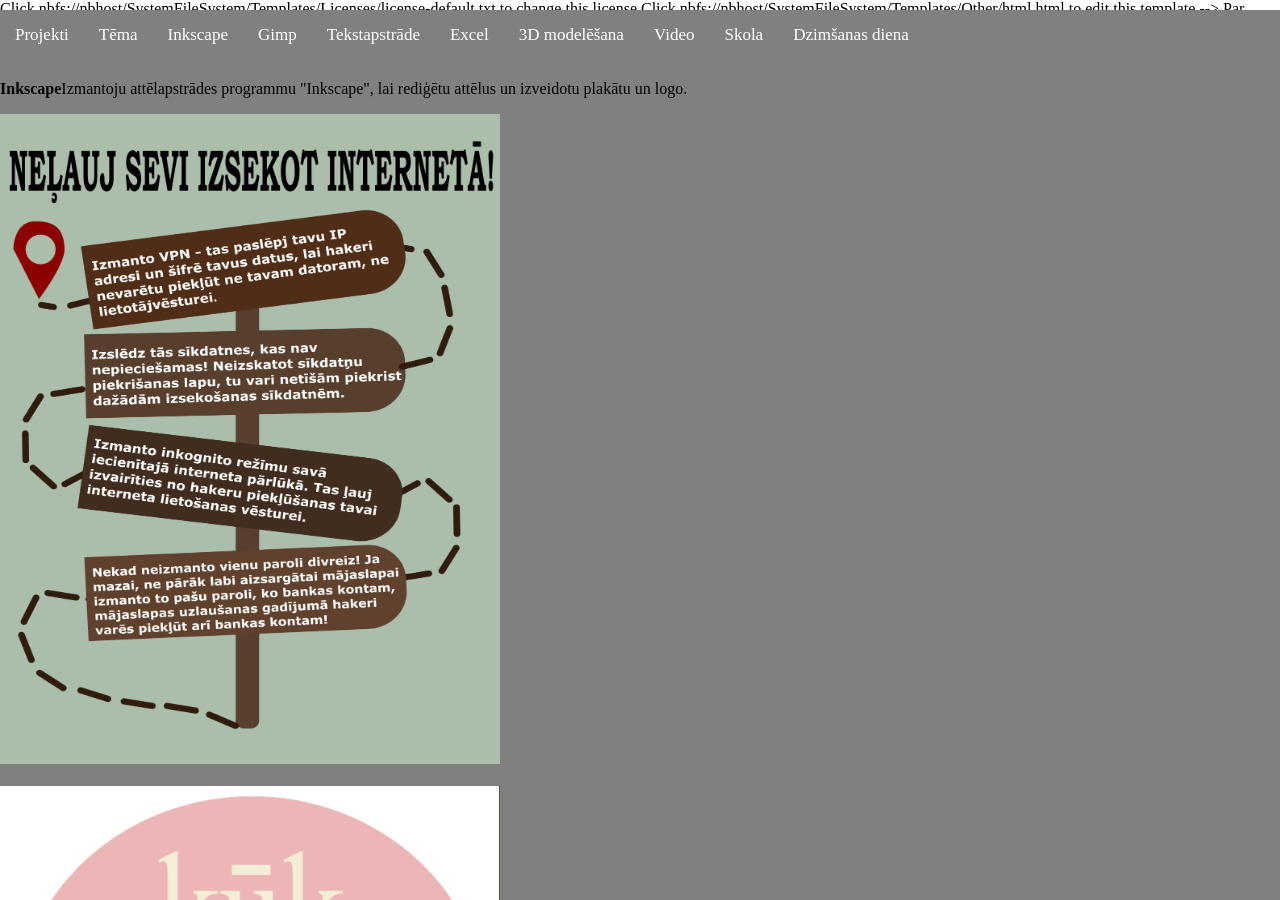
==== public_html/index.html @ 405cfe99 "Update index.html" ====
<!DOCTYPE html>
Click nbfs://nbhost/SystemFileSystem/Templates/Licenses/license-default.txt to change this license
Click nbfs://nbhost/SystemFileSystem/Templates/Other/html.html to edit this template
--><html>
        <head>
        <link rel="stylesheet" href="/css/mansstils.css">
         <meta charset="UTF-8">
         <style>
         body {background-image: url("back.png");}
         h1 {color:black}
         body {color:black}
body {margin: 0; background-image: url("back.png");}

#navbar {
  background-color:gray;
  position: fixed;
  top: 10px;
  width: 100%;
  display: block;
  transition: top 0.3s;
}

#navbar a {
  float: left;
  display: block;
  color:white;
  text-align: center;
  padding: 15px;
  text-decoration: none;
  font-size: 17px;
}

#navbar a:hover {
  background-color:gray;
  color:white;
}
</style>


<script>
// When the user scrolls down 20px from the top of the document, slide down the navbar
window.onscroll = function() {scrollFunction()};

function scrollFunction() {
  if (document.body.scrollTop > 20 || document.documentElement.scrollTop > 0) {
    document.getElementById("navbar").style.top = "0";
  } else {
    document.getElementById("navbar").style.top = "0";
  }
}
</script>

<div id="navbar">
  <a href="index.html">Projekti</a>
  <a href="otrais.html">Tēma</a>
  <a href="#inkscape">Inkscape</a>
  <a href="#gimp">Gimp</a>
  <a href="#text">Tekstapstrāde</a>
  <a href="#excel">Excel</a>
  <a href="#trisd">3D modelēšana</a>
  <a href="#video">Video</a>
  <a href="skola.html">Skola</a>
  <a href="dzd.html">Dzimšanas diena</a>

        <br>
<br>
<br>
       
   <title>   <h1><center>Mans datorikas portfolio</center></h1></title>  
    <body>
        <p id="inkscape"><div><b> Inkscape</b>Izmantoju attēlapstrādes programmu "Inkscape", lai rediģētu attēlus un izveidotu plakātu un logo.</p>
                 <img src="images/plakats.png" alt="" width="500" height="650"/></div><br>
          <img src="images/kūk.png" alt="" width="500" height="650"/><br>
           <p id="gimp"><b>Gimp:</b> Izmantoju attēlapstrādes programmu "Gimp", lai izveidotu GIF par savu <a href="otrais.html">tēmu</a></p>
            <img src="images/cookiegiffinal.gif" alt="" width="500" height="300"/><br>
            <p id="text"><b>Tekstapstrāde</b>Iemācījos dažādas tekstapstrādes programmas "Word" funkcijas.</p>
            <img src="images/1.png" alt="" width="500" height="650"/><br>
            <p id="excel"><b>Excel</b>Iemācījos izmantot sarežģītākas funkcijas "Excel" un apstrādāt datus lielos apjomos.</p>
            <a href="aprēķini.xlsx" download>Aprēķini</a><br>
            <p id="trisd"><b>3D modelēšana</b>Platformā "Tinkercad" izveidoju 3D kuba skaldnes modeli, kuru izprintēju ar 3D printeri.</p>
          <img src="images/2.png" alt="" width="800" height="500"/><br>
            <p id="video"><b>Video veidošana</b></div>Par darbu pie logo, plakāta un 3D suvenīra uztaisīju video platformā "Canva"</p>
            <img src="images/3.png" alt="" width="800" height="500"/><br>
            <a href="forma.html">Forma</a><br>
            <a href="dzerdaudz.html">Dzer daudz</a><br>
            <a href="dzer.html">Dzer</a><br>
            <p>Fona attēls ir MI veidots: <a href="https://gemini.google.com">Gemini AI</a></p>
    </body>
</html>
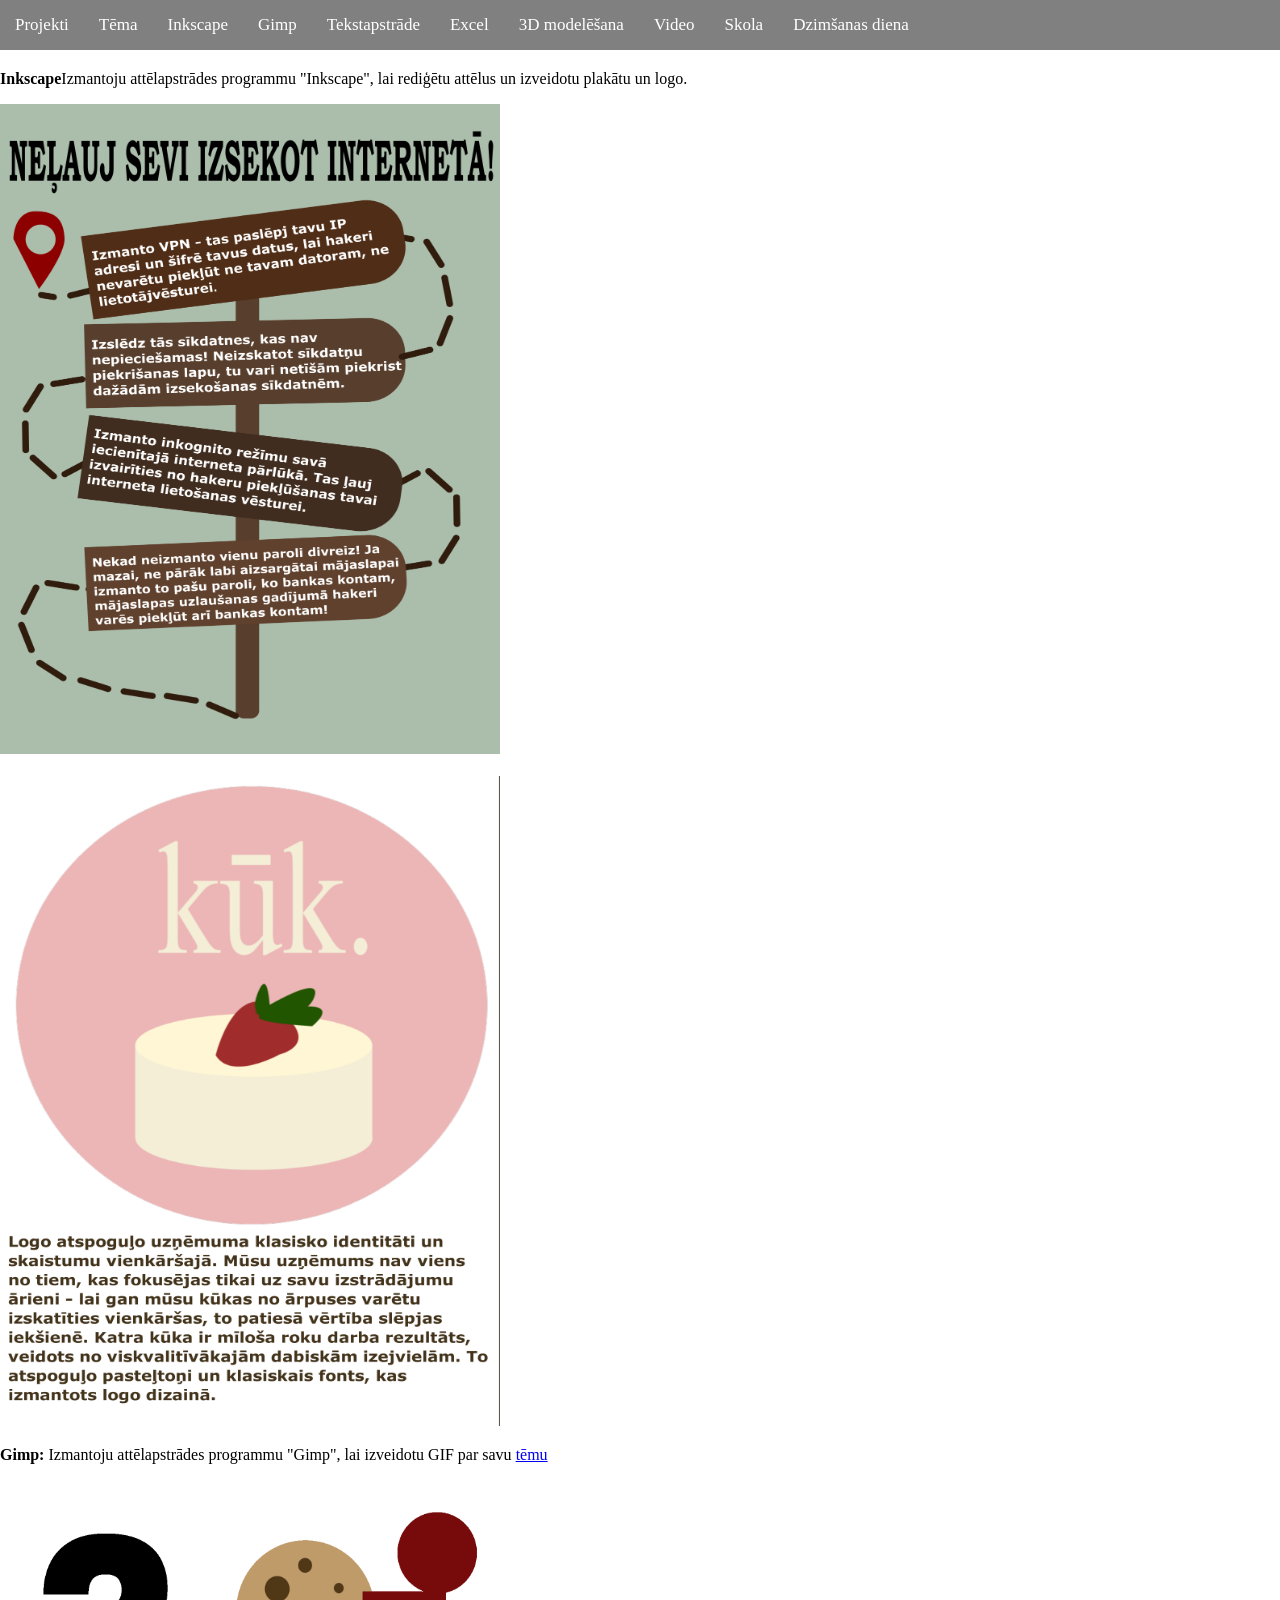
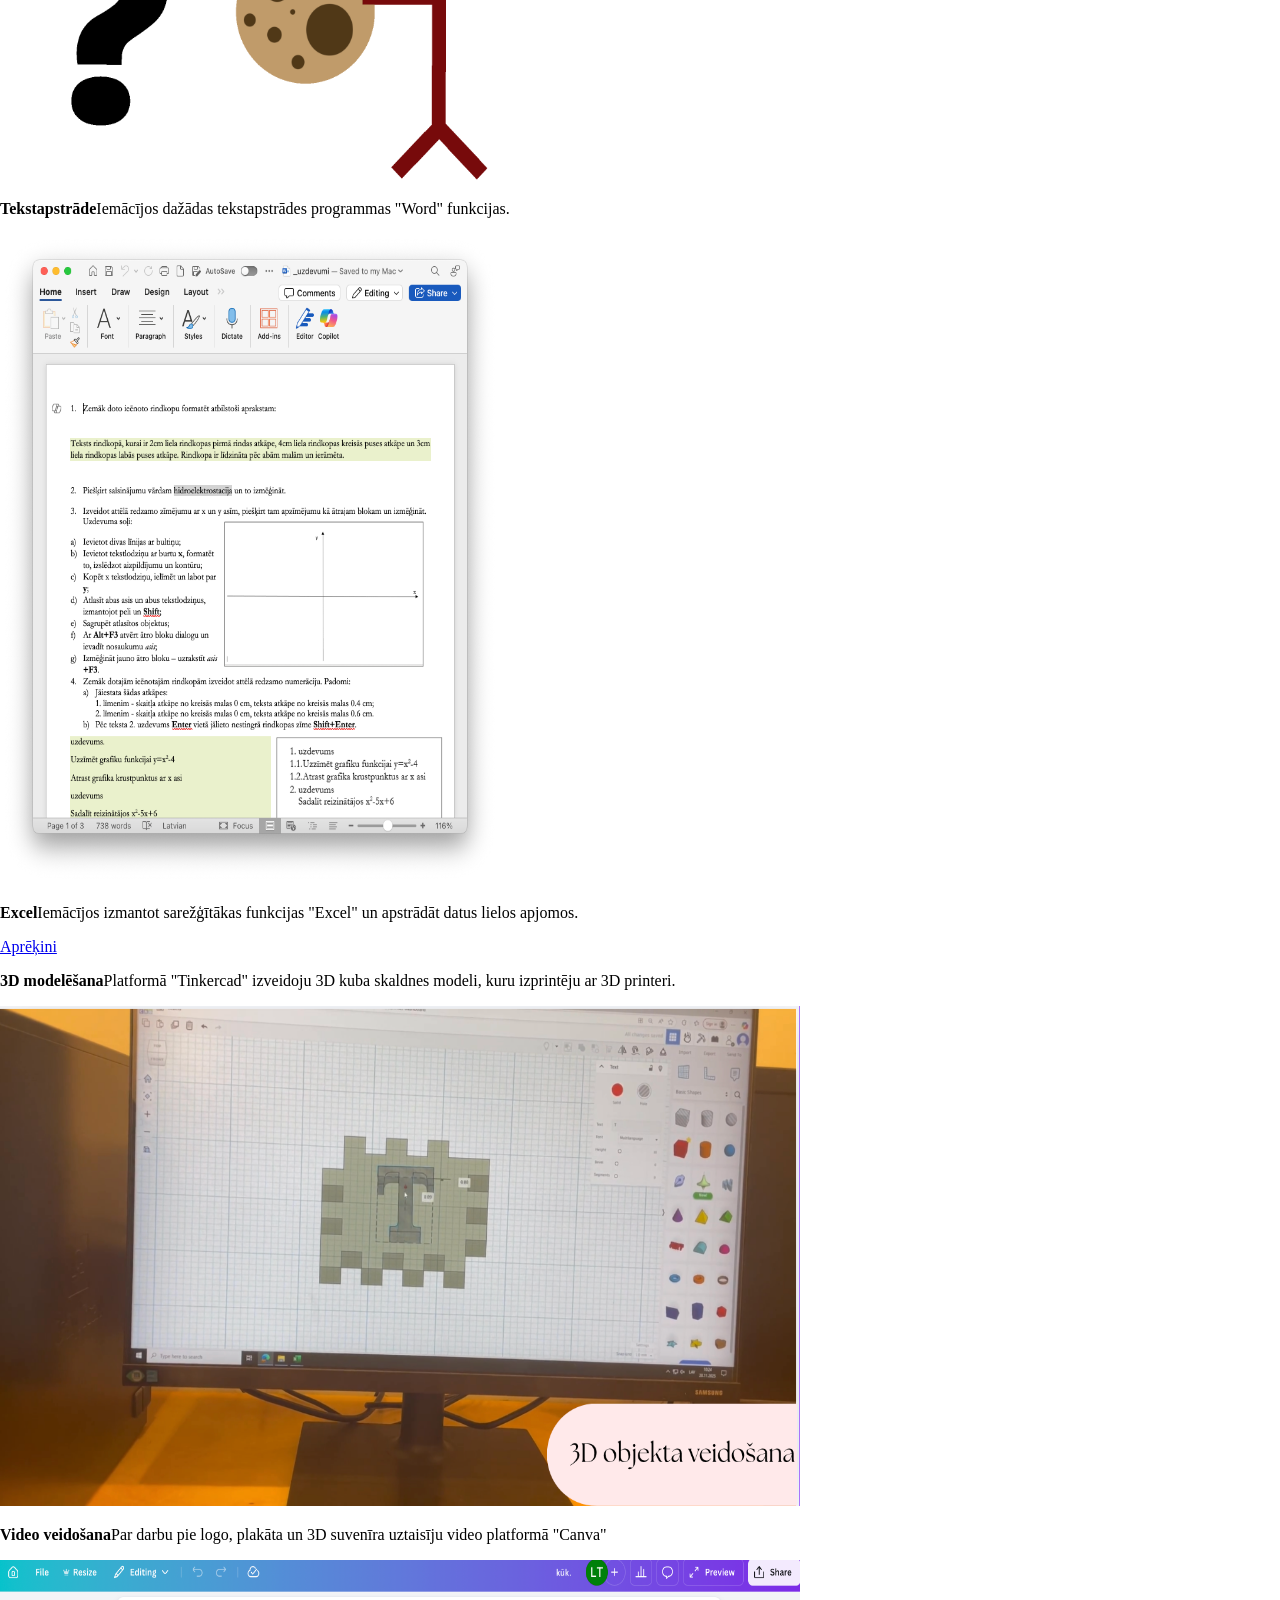
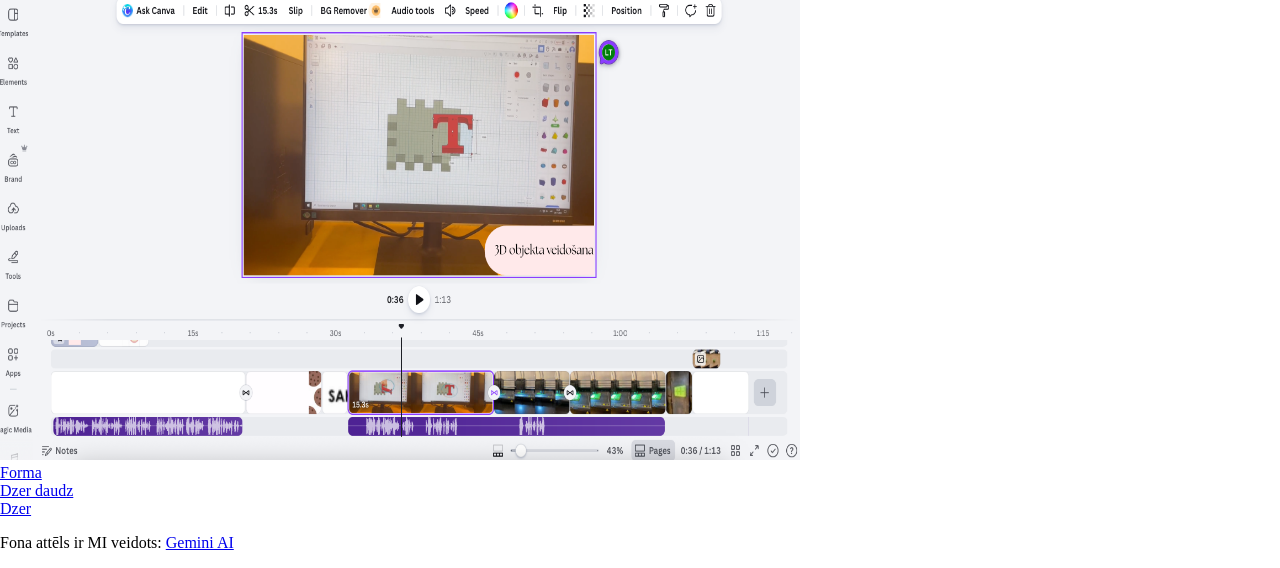
==== commit 702aa526: "Update index.html" ====
--- a/public_html/index.html
+++ b/public_html/index.html
@@ -1,7 +1,5 @@
 <!DOCTYPE html>
-Click nbfs://nbhost/SystemFileSystem/Templates/Licenses/license-default.txt to change this license
-Click nbfs://nbhost/SystemFileSystem/Templates/Other/html.html to edit this template
---><html>
+<html>
         <head>
         <link rel="stylesheet" href="/css/mansstils.css">
          <meta charset="UTF-8">
@@ -61,7 +59,7 @@
   <a href="#video">Video</a>
   <a href="skola.html">Skola</a>
   <a href="dzd.html">Dzimšanas diena</a>
-
+</div>
         <br>
 <br>
 <br>
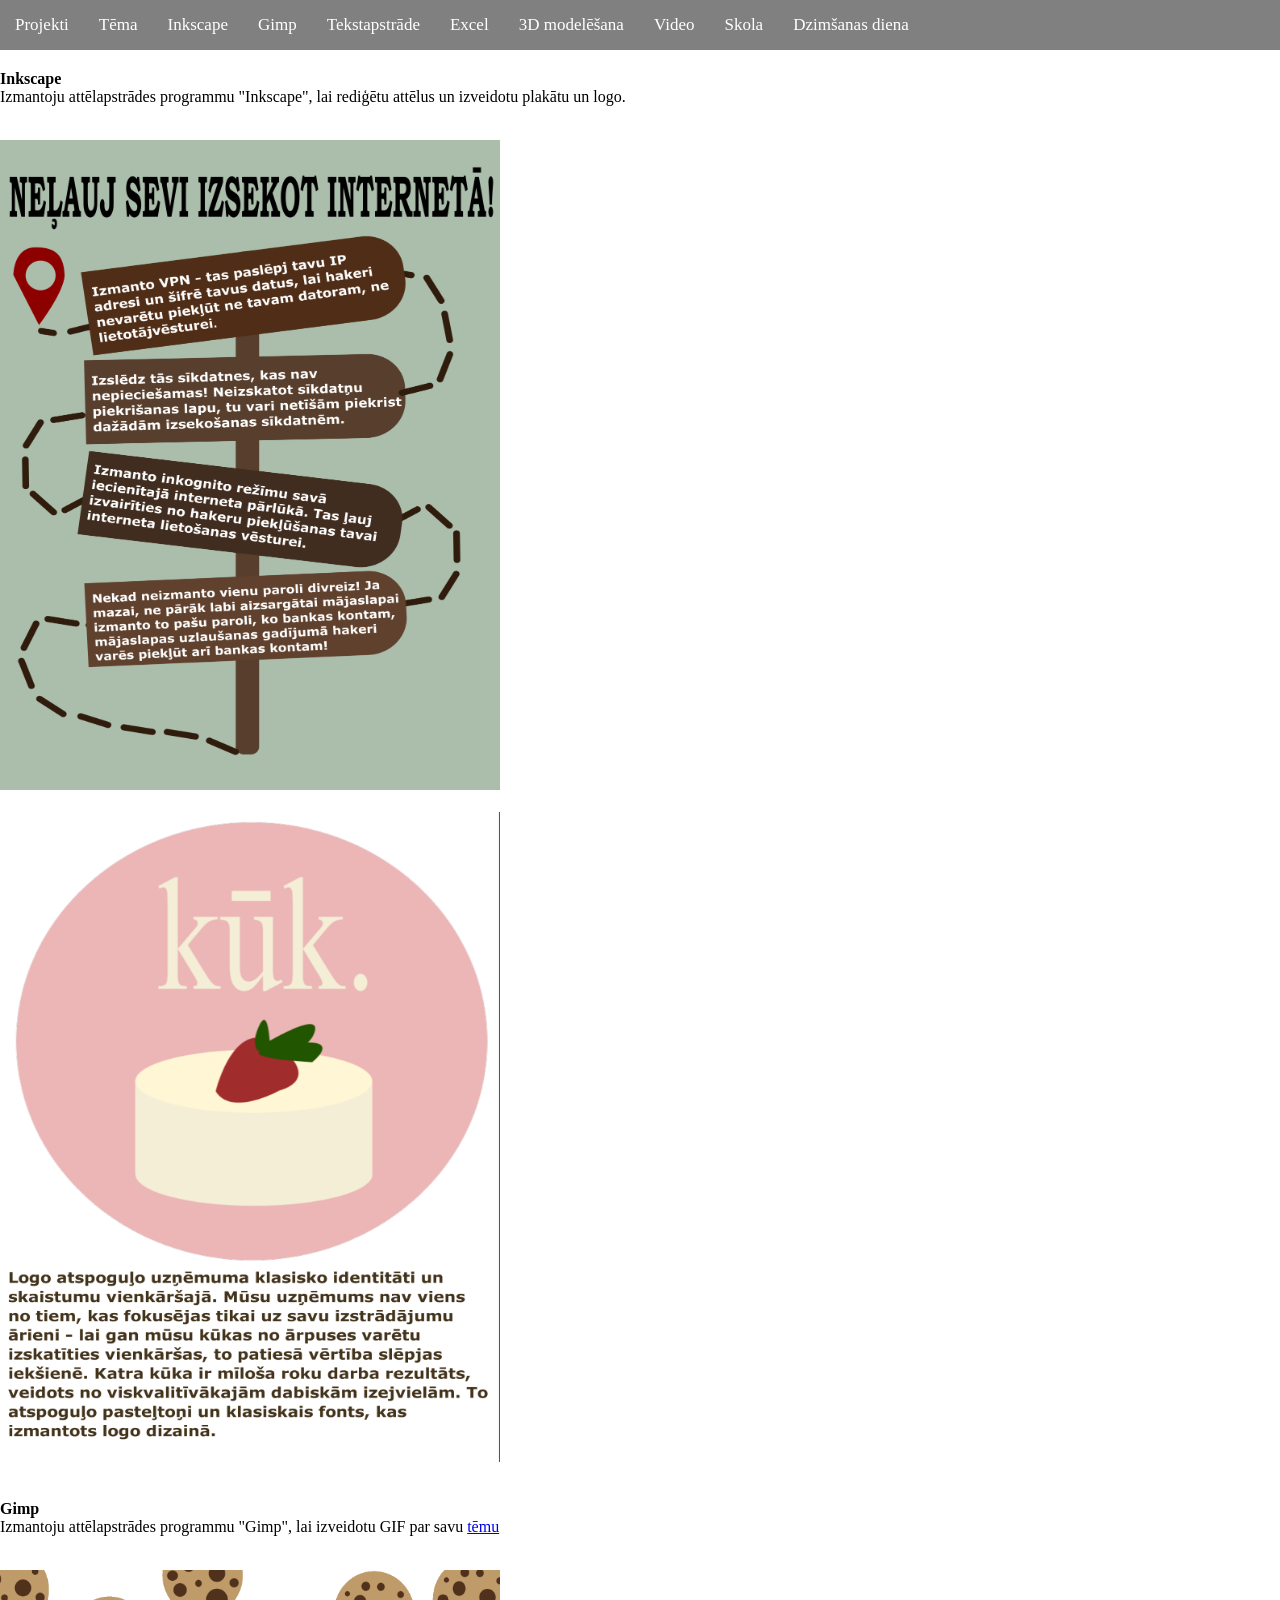
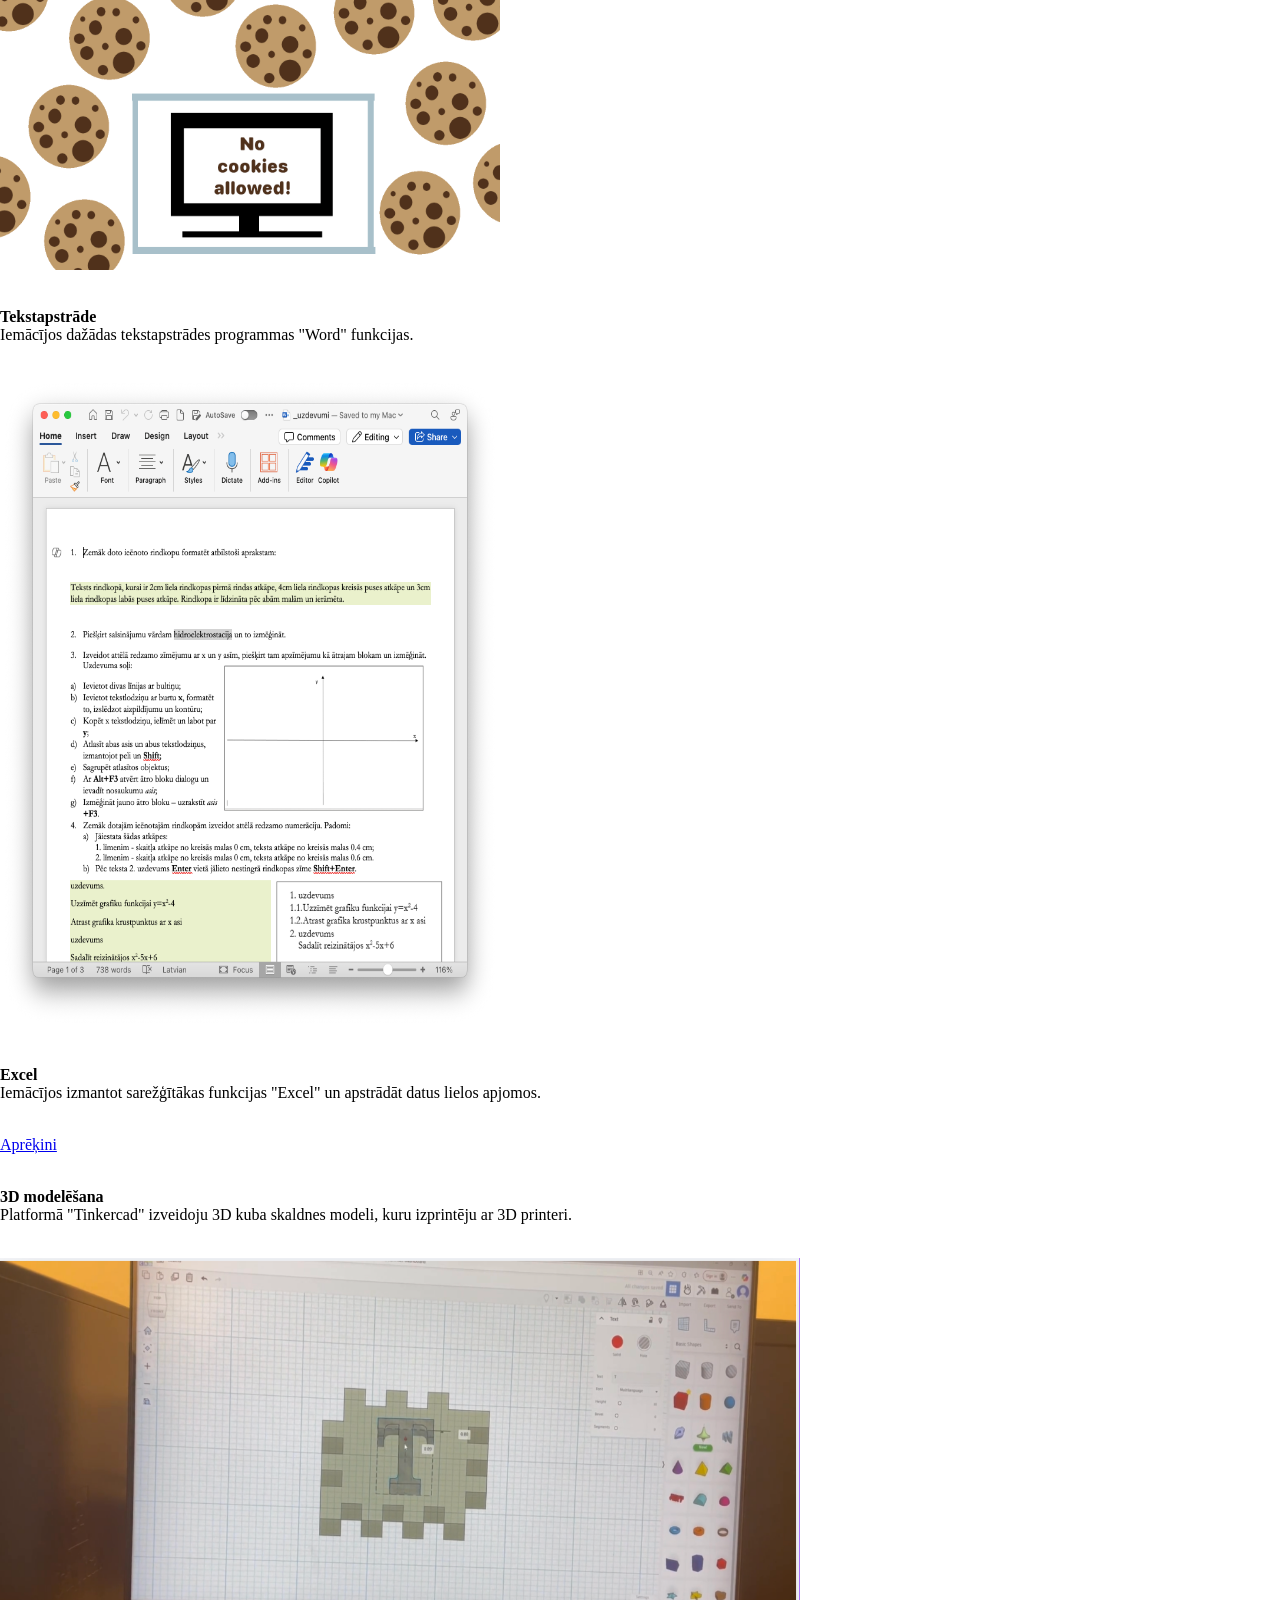
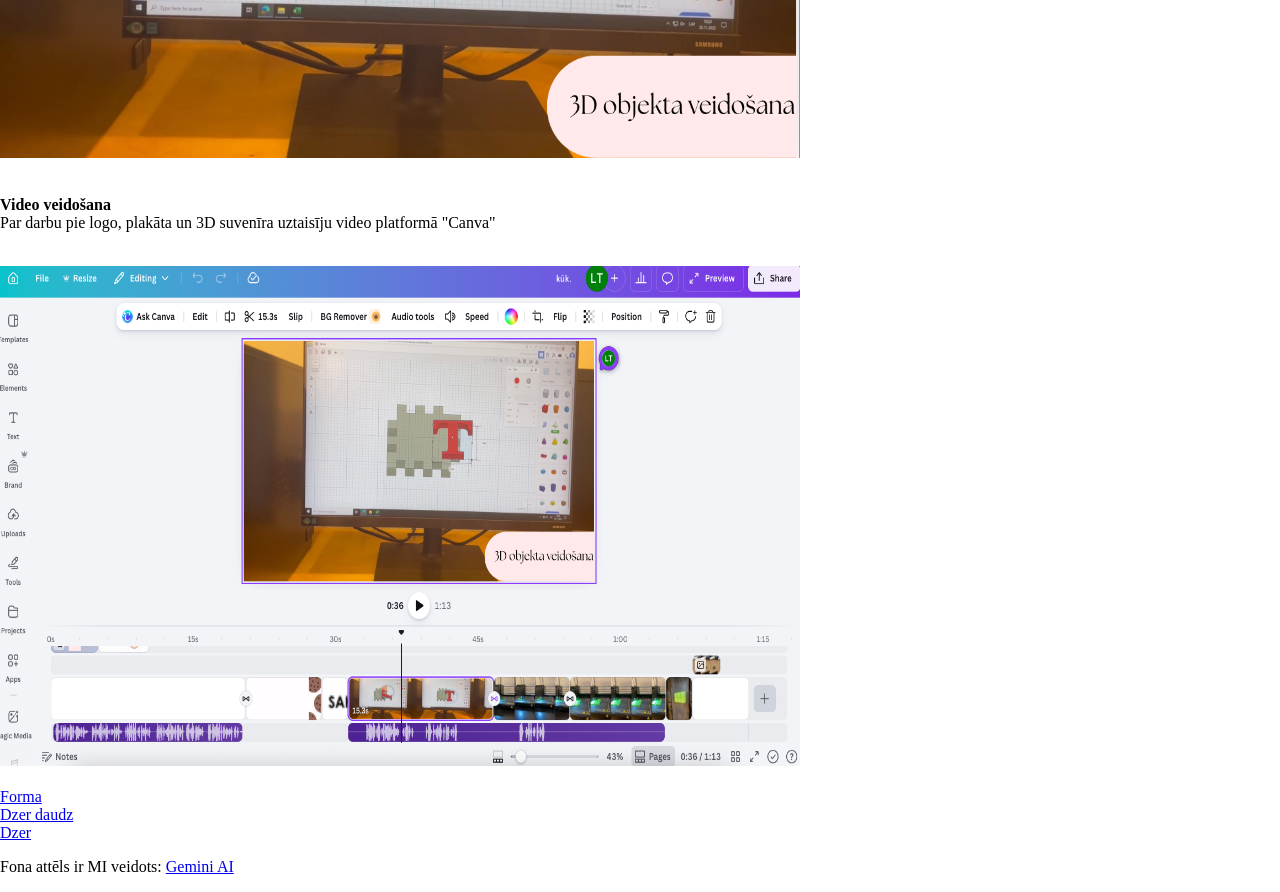
==== commit a3a60273: "Update index.html" ====
--- a/public_html/index.html
+++ b/public_html/index.html
@@ -4,10 +4,10 @@
         <link rel="stylesheet" href="/css/mansstils.css">
          <meta charset="UTF-8">
          <style>
-         body {background-image: url("back.png");}
+         body {background-image: url("/images/back.png");}
          h1 {color:black}
          body {color:black}
-body {margin: 0; background-image: url("back.png");}
+body {margin: 0; background-image: url("/images/back.png");}
 
 #navbar {
   background-color:gray;
@@ -63,22 +63,22 @@
         <br>
 <br>
 <br>
-       
+        <meta name="viewport" content="width=device-width, initial-scale=1.0">
    <title>   <h1><center>Mans datorikas portfolio</center></h1></title>  
     <body>
-        <p id="inkscape"><div><b> Inkscape</b>Izmantoju attēlapstrādes programmu "Inkscape", lai rediģētu attēlus un izveidotu plakātu un logo.</p>
+        <p id="inkscape"><div><b>Inkscape</b><br>Izmantoju attēlapstrādes programmu "Inkscape", lai rediģētu attēlus un izveidotu plakātu un logo.</p><br>
                  <img src="images/plakats.png" alt="" width="500" height="650"/></div><br>
-          <img src="images/kūk.png" alt="" width="500" height="650"/><br>
-           <p id="gimp"><b>Gimp:</b> Izmantoju attēlapstrādes programmu "Gimp", lai izveidotu GIF par savu <a href="otrais.html">tēmu</a></p>
-            <img src="images/cookiegiffinal.gif" alt="" width="500" height="300"/><br>
-            <p id="text"><b>Tekstapstrāde</b>Iemācījos dažādas tekstapstrādes programmas "Word" funkcijas.</p>
-            <img src="images/1.png" alt="" width="500" height="650"/><br>
-            <p id="excel"><b>Excel</b>Iemācījos izmantot sarežģītākas funkcijas "Excel" un apstrādāt datus lielos apjomos.</p>
-            <a href="aprēķini.xlsx" download>Aprēķini</a><br>
-            <p id="trisd"><b>3D modelēšana</b>Platformā "Tinkercad" izveidoju 3D kuba skaldnes modeli, kuru izprintēju ar 3D printeri.</p>
-          <img src="images/2.png" alt="" width="800" height="500"/><br>
-            <p id="video"><b>Video veidošana</b></div>Par darbu pie logo, plakāta un 3D suvenīra uztaisīju video platformā "Canva"</p>
-            <img src="images/3.png" alt="" width="800" height="500"/><br>
+          <img src="images/kūk.png" alt="" width="500" height="650"/><br><br>
+           <p id="gimp"><b>Gimp</b><br>Izmantoju attēlapstrādes programmu "Gimp", lai izveidotu GIF par savu <a href="otrais.html">tēmu</a></p><br>
+            <img src="images/cookiegiffinal.gif" alt="" width="500" height="300"/><br><br>
+            <p id="text"><b>Tekstapstrāde</b><br>Iemācījos dažādas tekstapstrādes programmas "Word" funkcijas.</p><br>
+            <img src="images/1.png" alt="" width="500" height="650"/><br><br>
+            <p id="excel"><b>Excel</b><br>Iemācījos izmantot sarežģītākas funkcijas "Excel" un apstrādāt datus lielos apjomos.</p><br>
+            <a href="aprēķini.xlsx" download>Aprēķini</a><br><br>
+            <p id="trisd"><b>3D modelēšana</b><br>Platformā "Tinkercad" izveidoju 3D kuba skaldnes modeli, kuru izprintēju ar 3D printeri.</p><br>
+          <img src="images/2.png" alt="" width="800" height="500"/><br><br>
+            <p id="video"><b>Video veidošana</b><br></div>Par darbu pie logo, plakāta un 3D suvenīra uztaisīju video platformā "Canva"</p><br>
+            <img src="images/3.png" alt="" width="800" height="500"/><br><br>
             <a href="forma.html">Forma</a><br>
             <a href="dzerdaudz.html">Dzer daudz</a><br>
             <a href="dzer.html">Dzer</a><br>
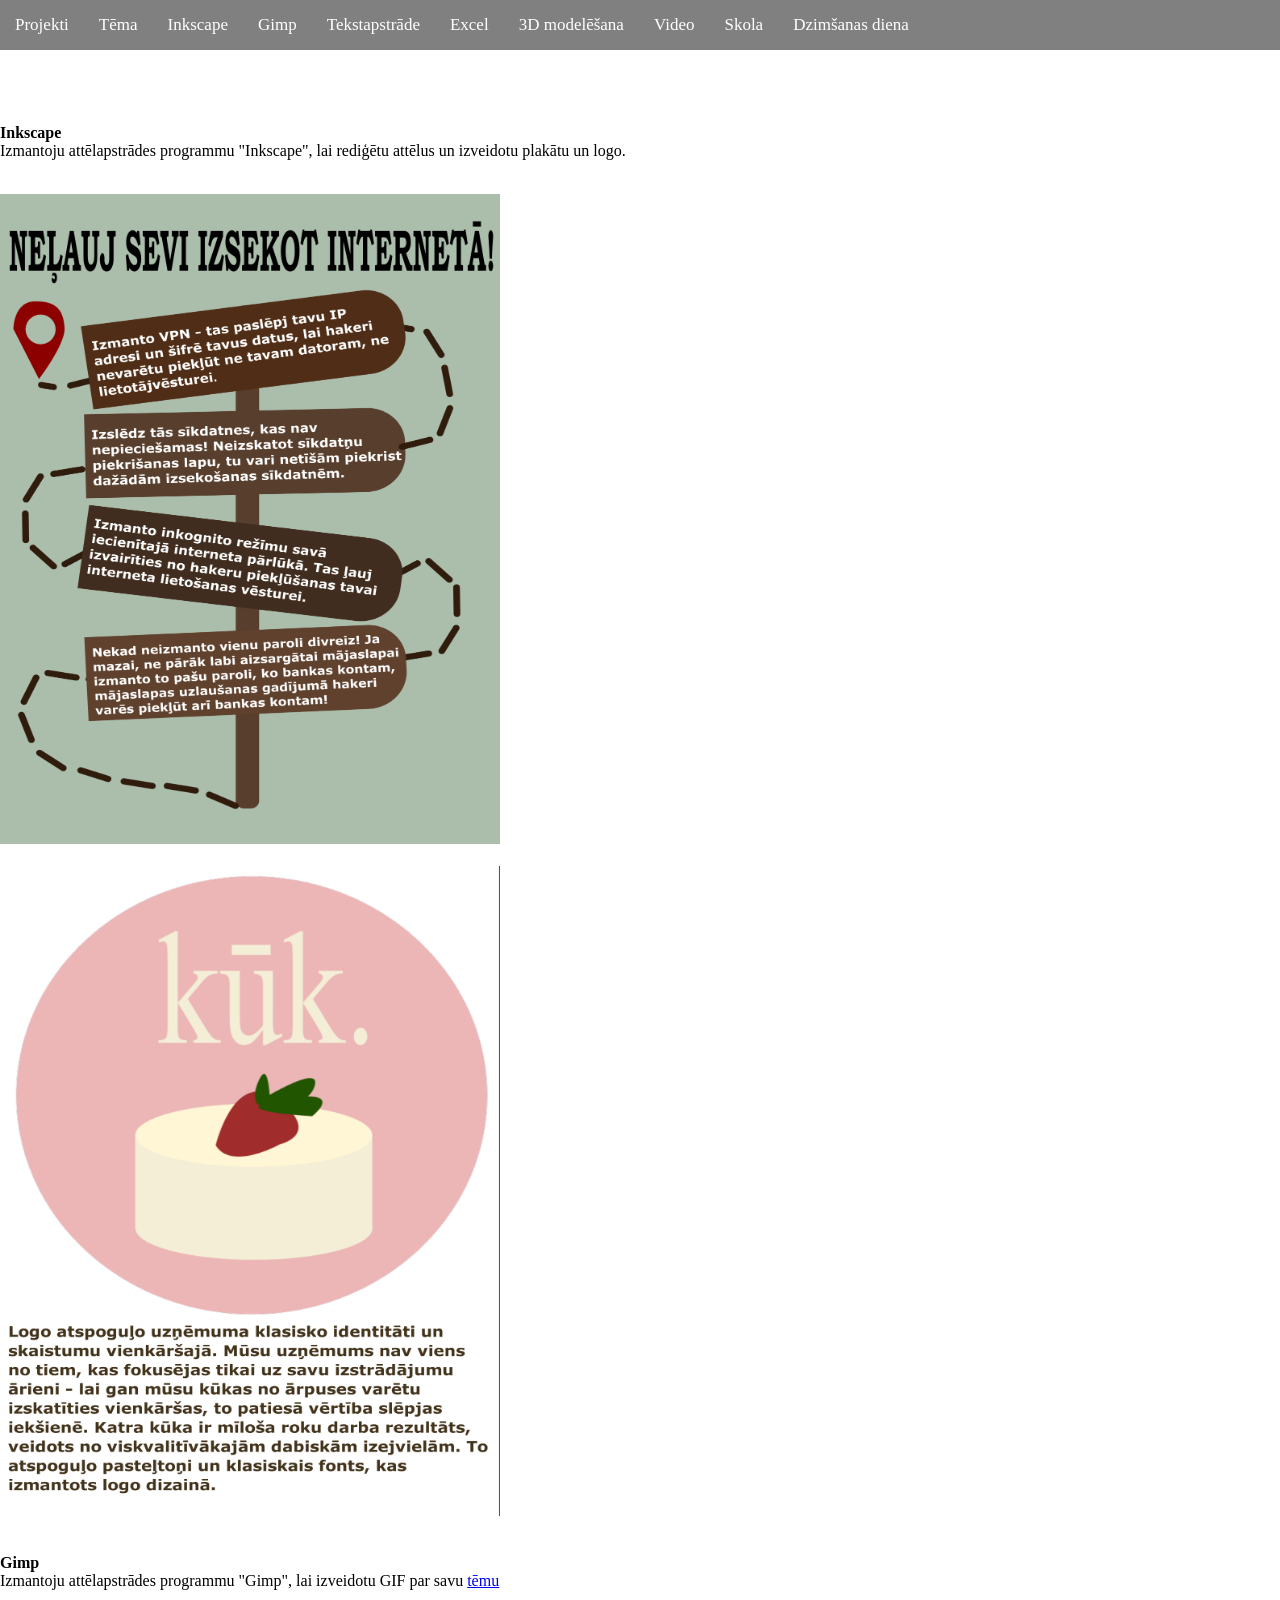
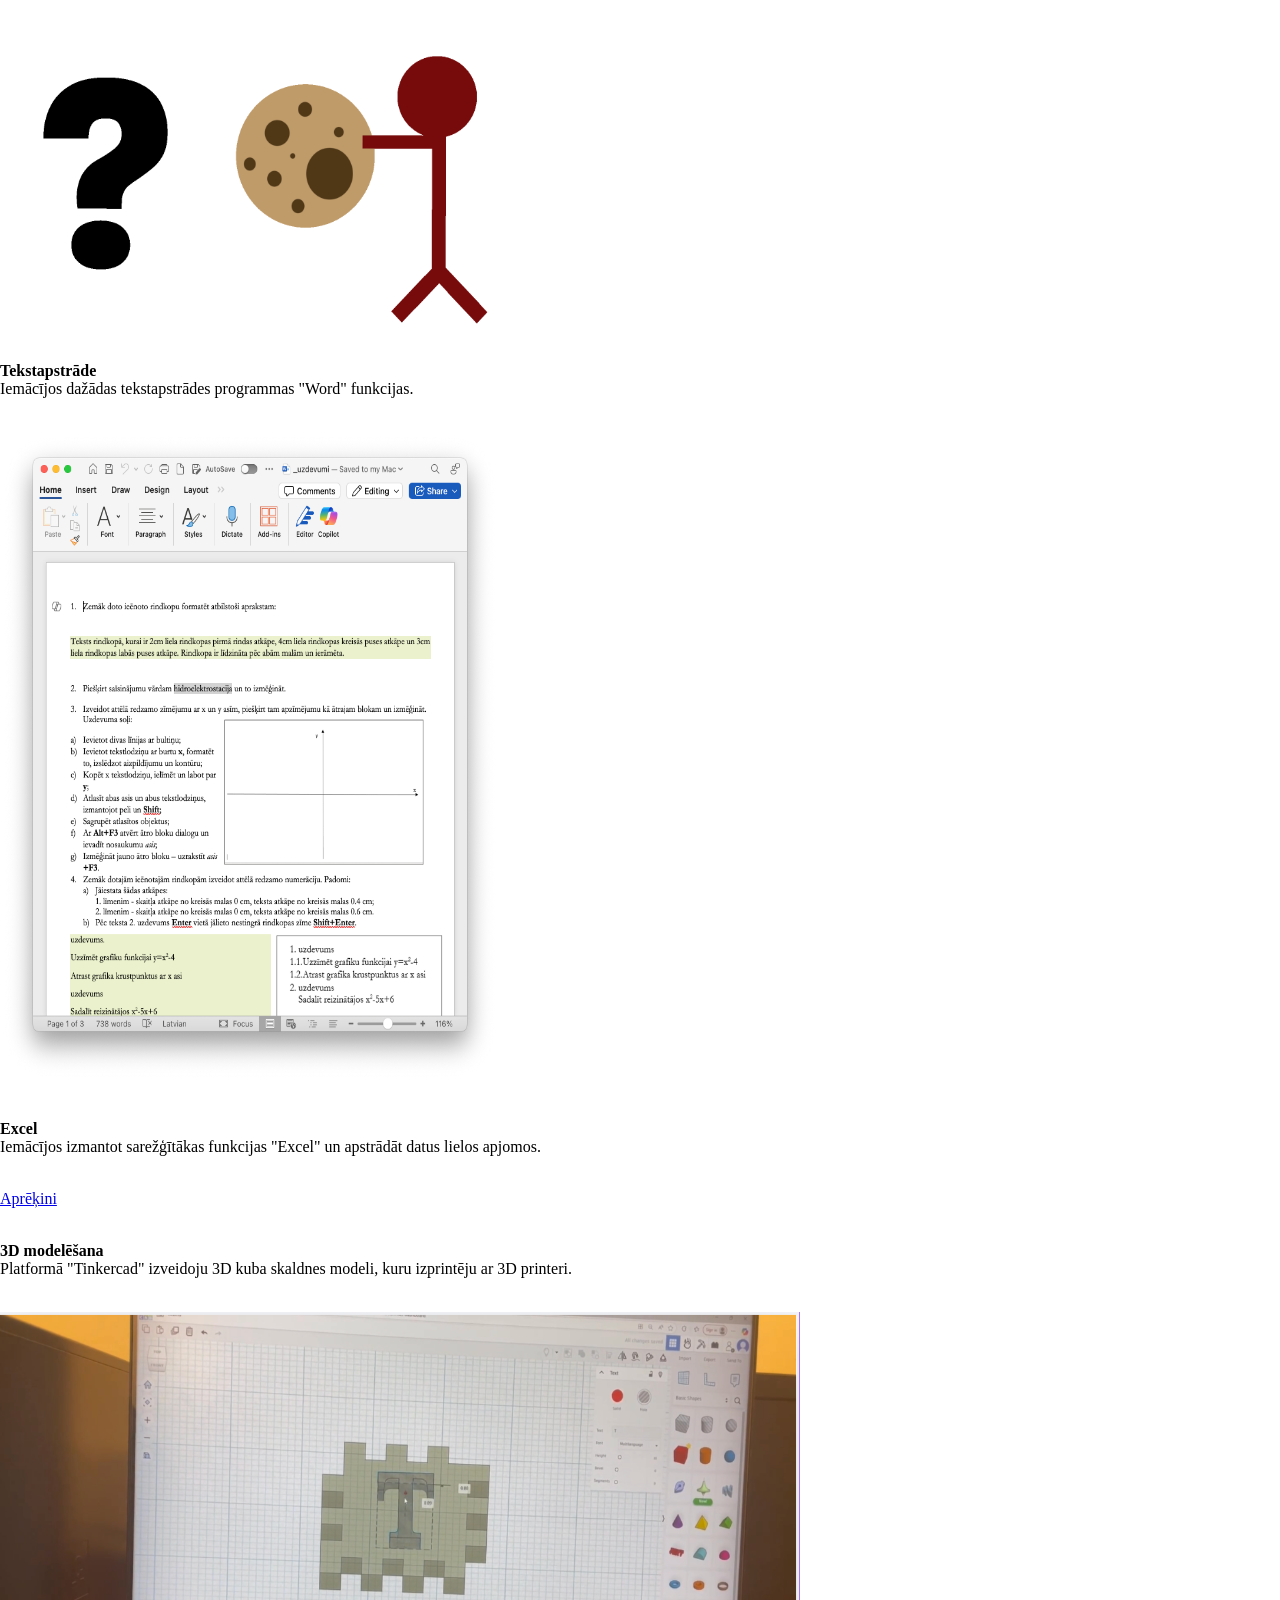
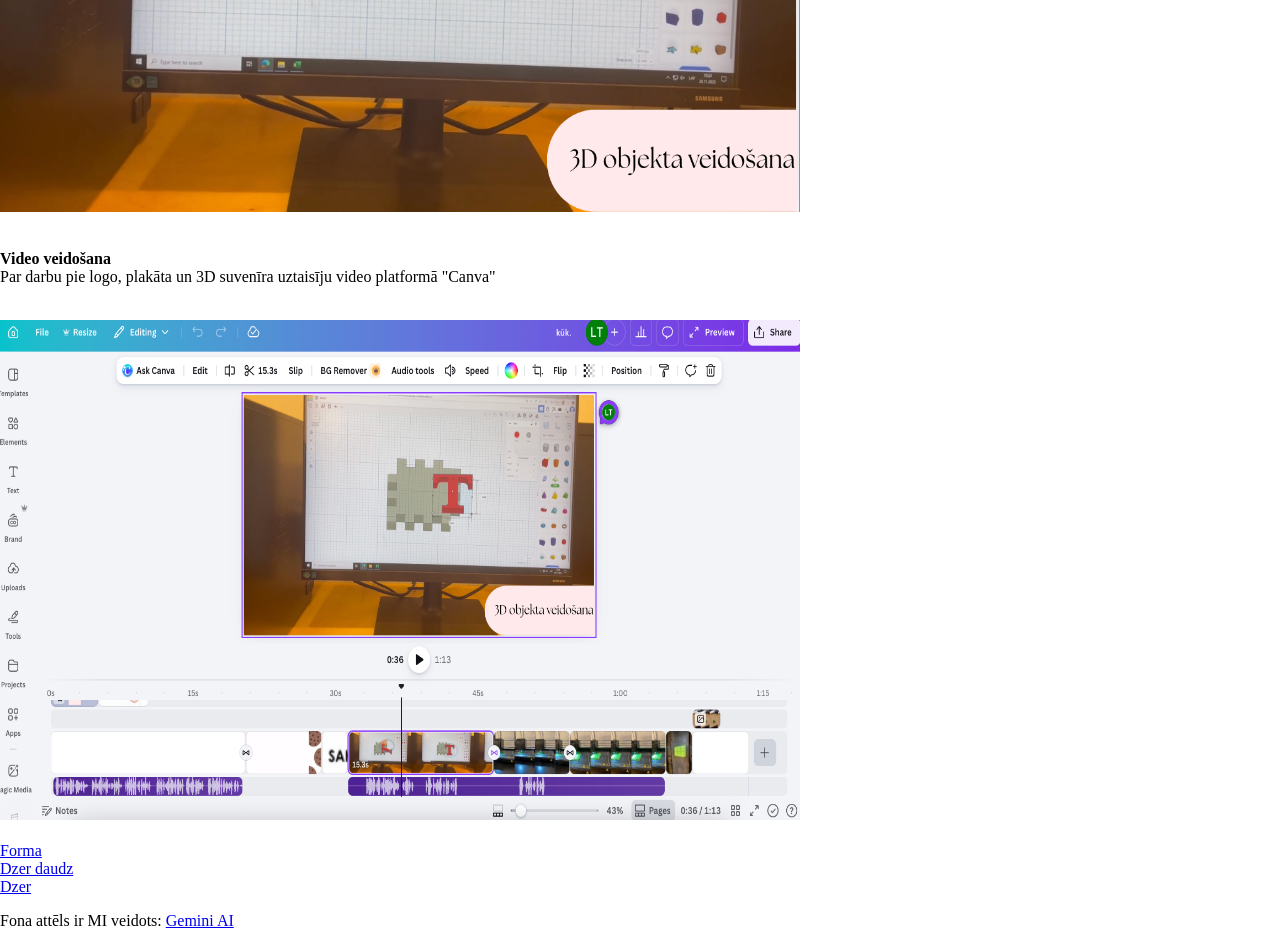
==== commit 730251e2: "Update index.html" ====
--- a/public_html/index.html
+++ b/public_html/index.html
@@ -64,6 +64,9 @@
 <br>
 <br>
         <meta name="viewport" content="width=device-width, initial-scale=1.0">
+                <br>
+<br>
+<br>
    <title>   <h1><center>Mans datorikas portfolio</center></h1></title>  
     <body>
         <p id="inkscape"><div><b>Inkscape</b><br>Izmantoju attēlapstrādes programmu "Inkscape", lai rediģētu attēlus un izveidotu plakātu un logo.</p><br>
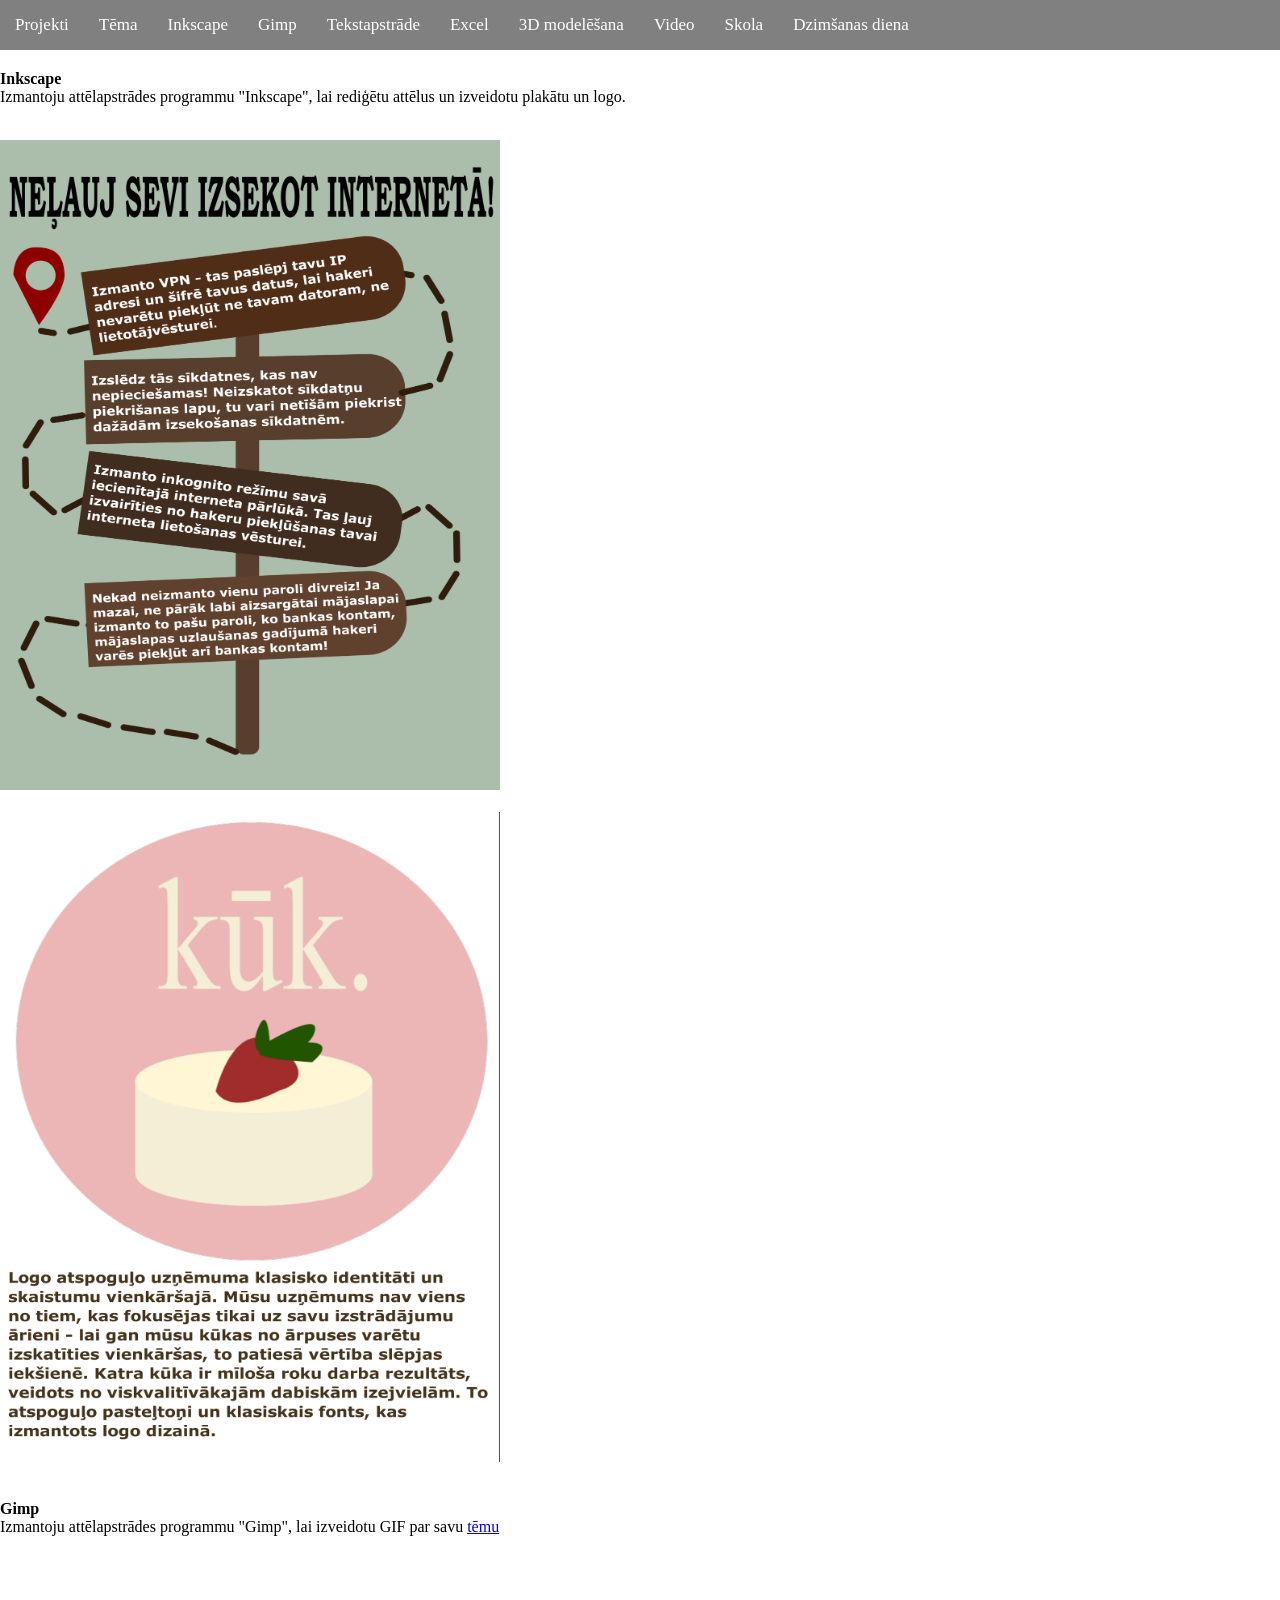
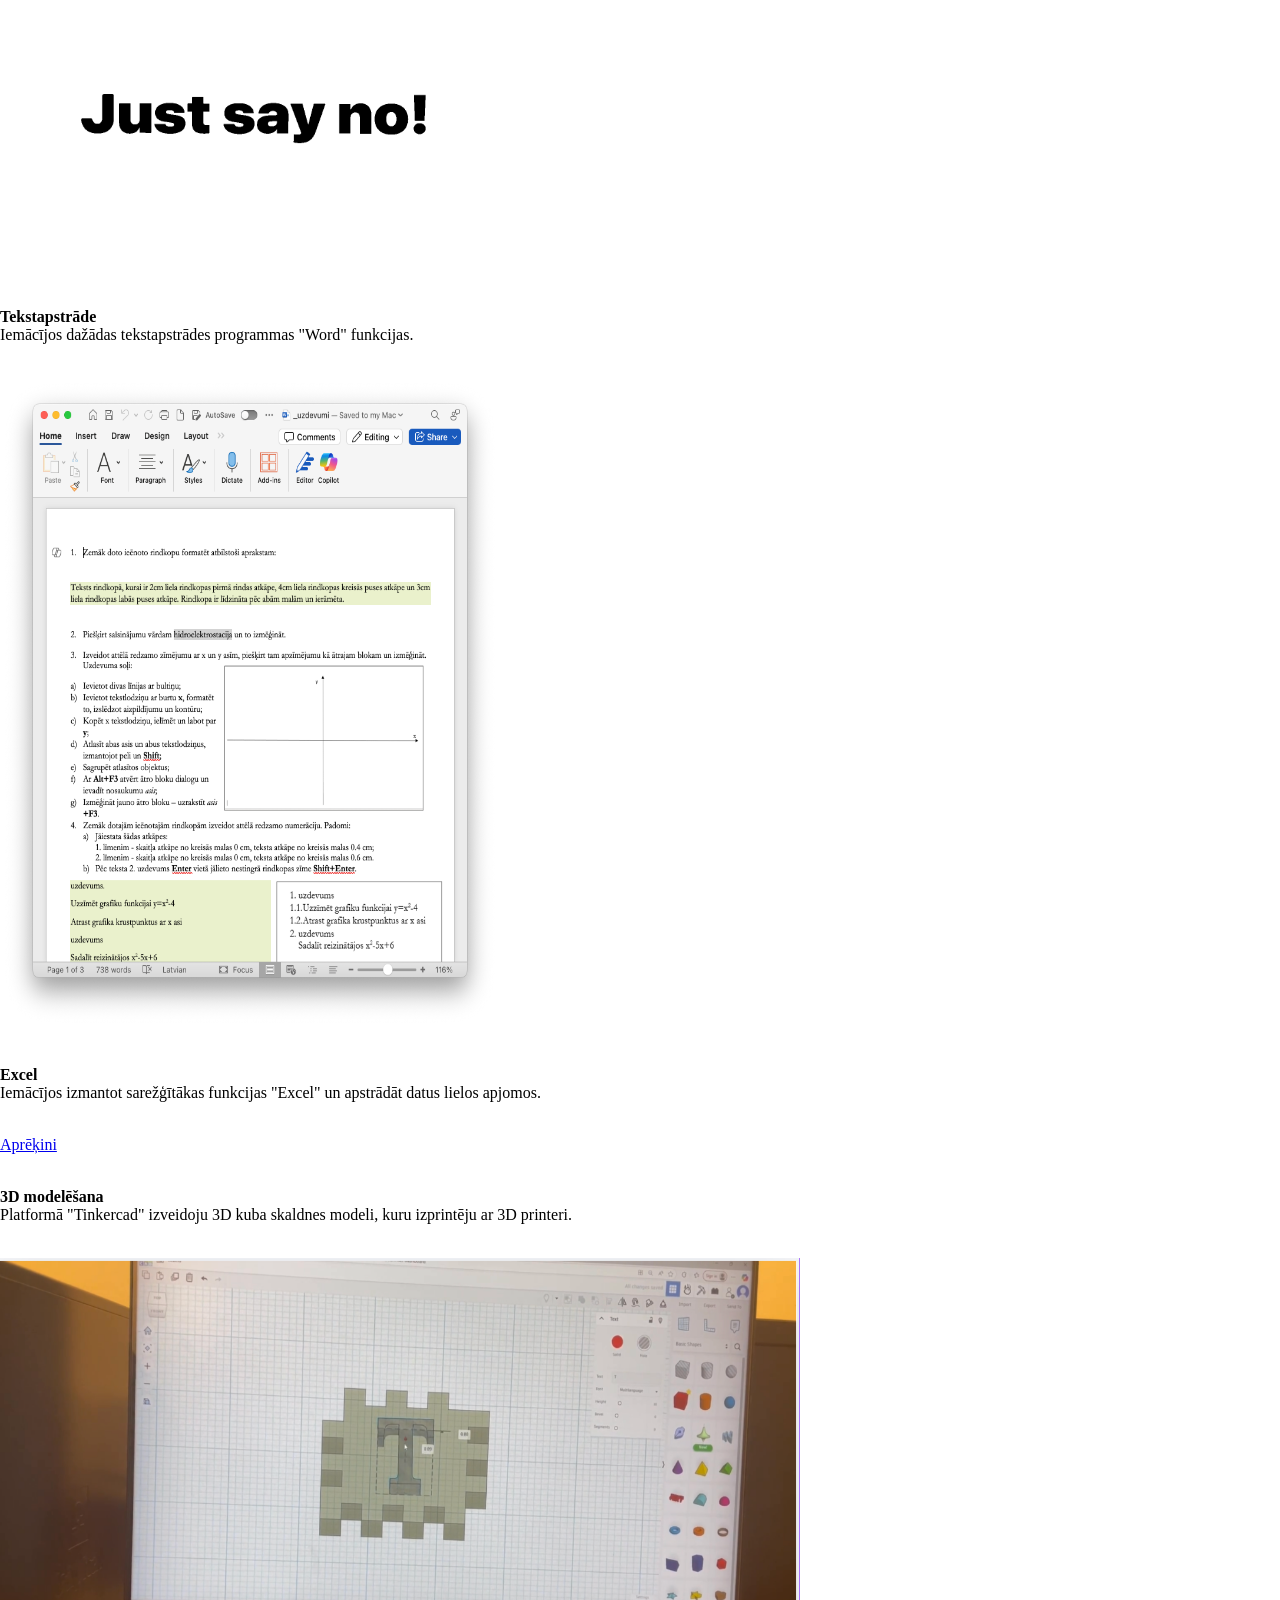
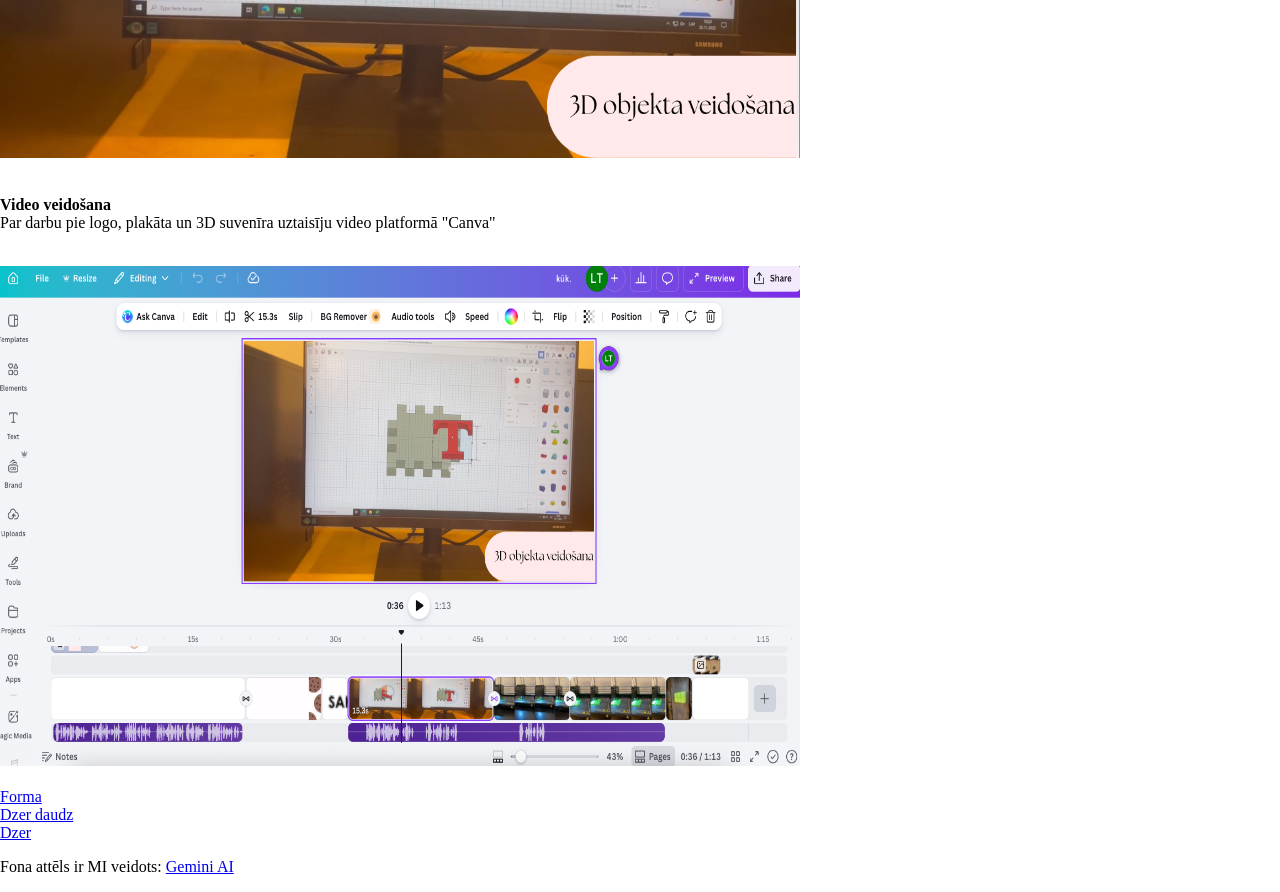
==== commit 55566b0c: "Update index.html" ====
--- a/public_html/index.html
+++ b/public_html/index.html
@@ -63,11 +63,7 @@
         <br>
 <br>
 <br>
-        <meta name="viewport" content="width=device-width, initial-scale=1.0">
-                <br>
-<br>
-<br>
-   <title>   <h1><center>Mans datorikas portfolio</center></h1></title>  
+   <title>   <h1><center>Mans datorikas portfolio</center></h1></title></head>
     <body>
         <p id="inkscape"><div><b>Inkscape</b><br>Izmantoju attēlapstrādes programmu "Inkscape", lai rediģētu attēlus un izveidotu plakātu un logo.</p><br>
                  <img src="images/plakats.png" alt="" width="500" height="650"/></div><br>
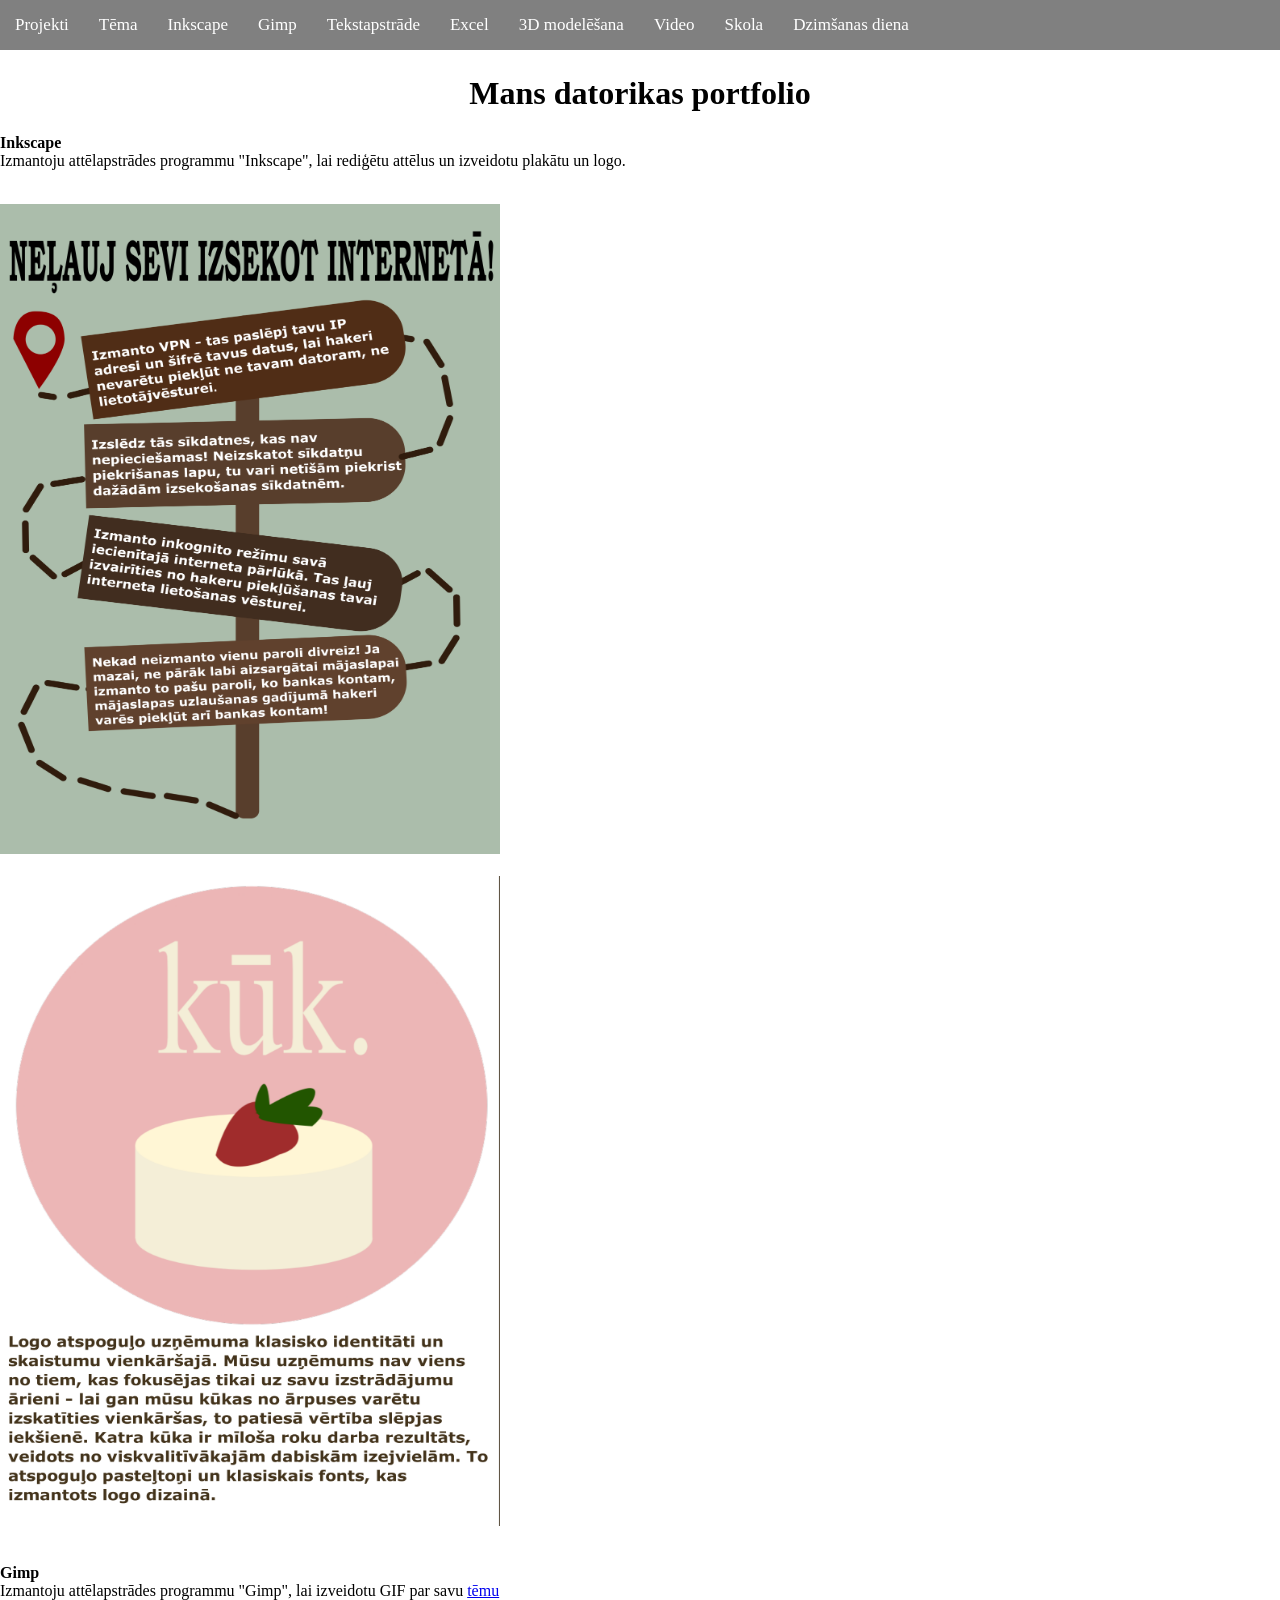
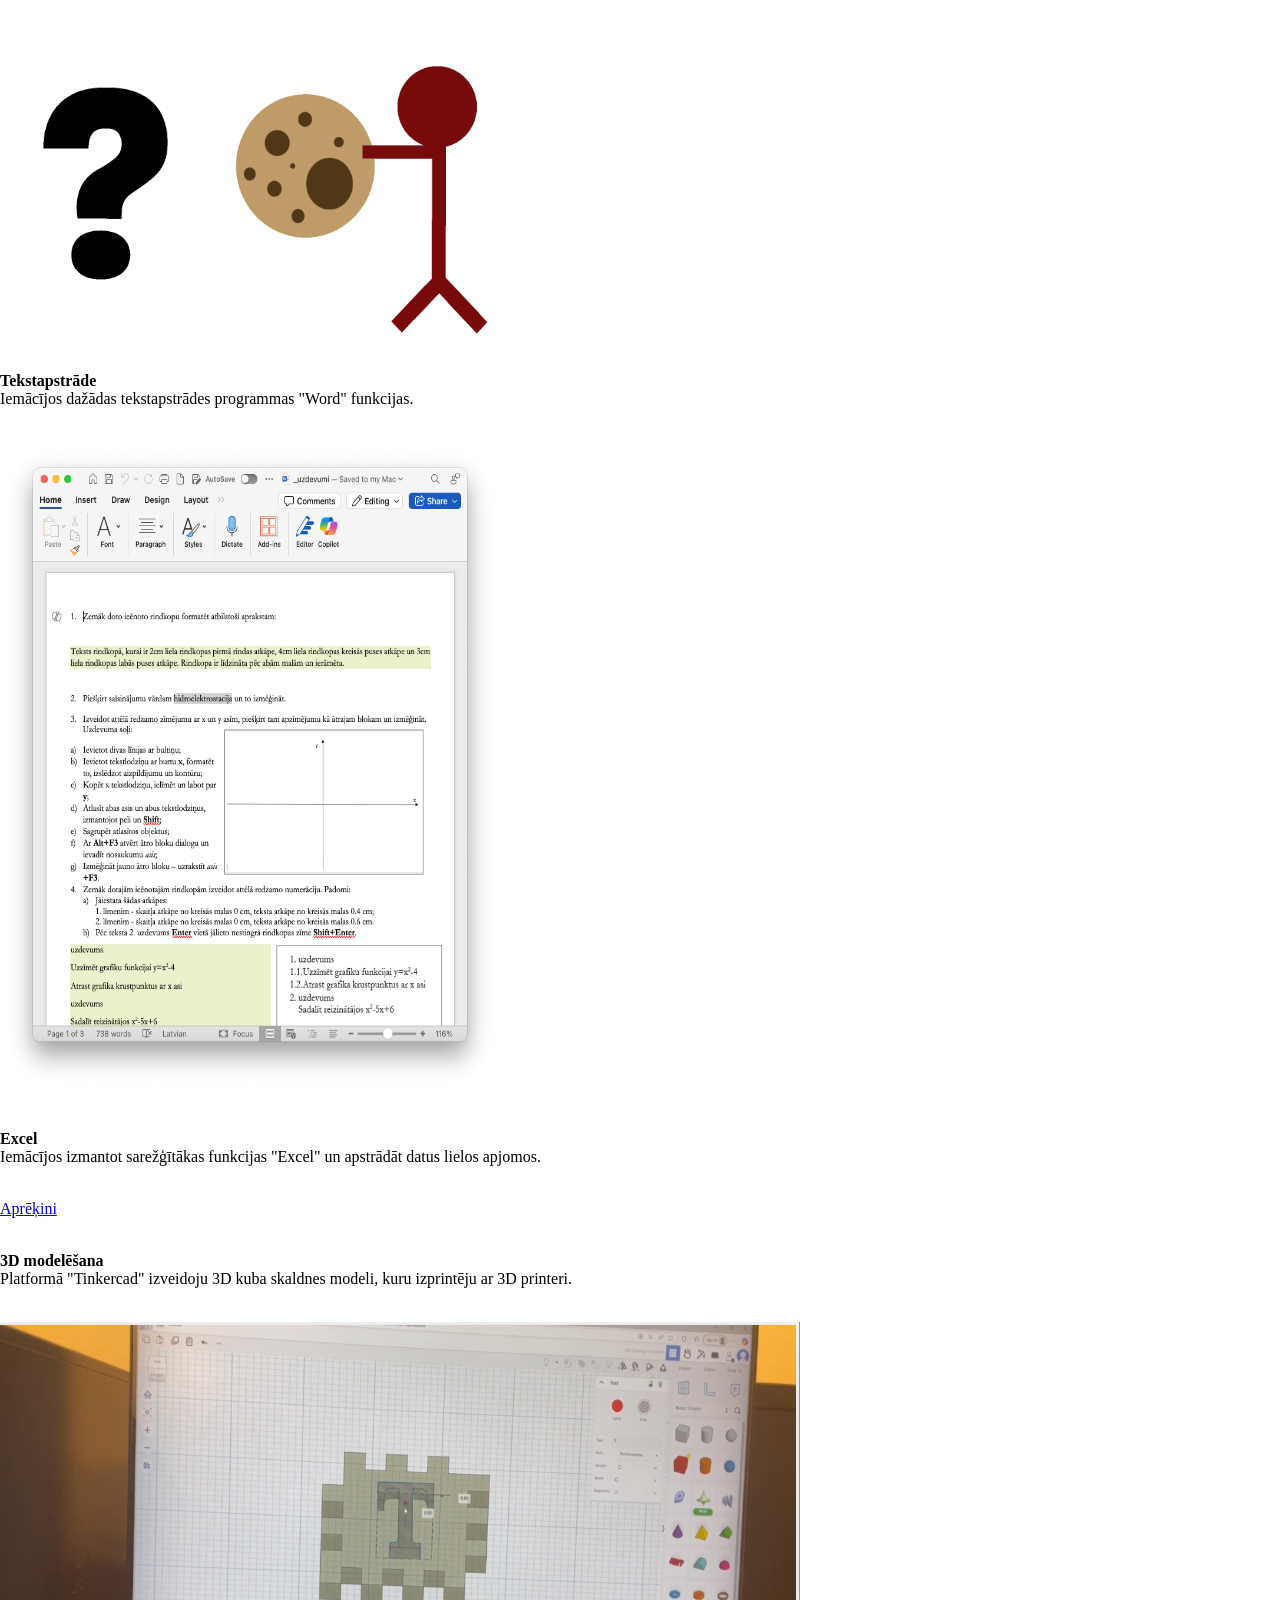
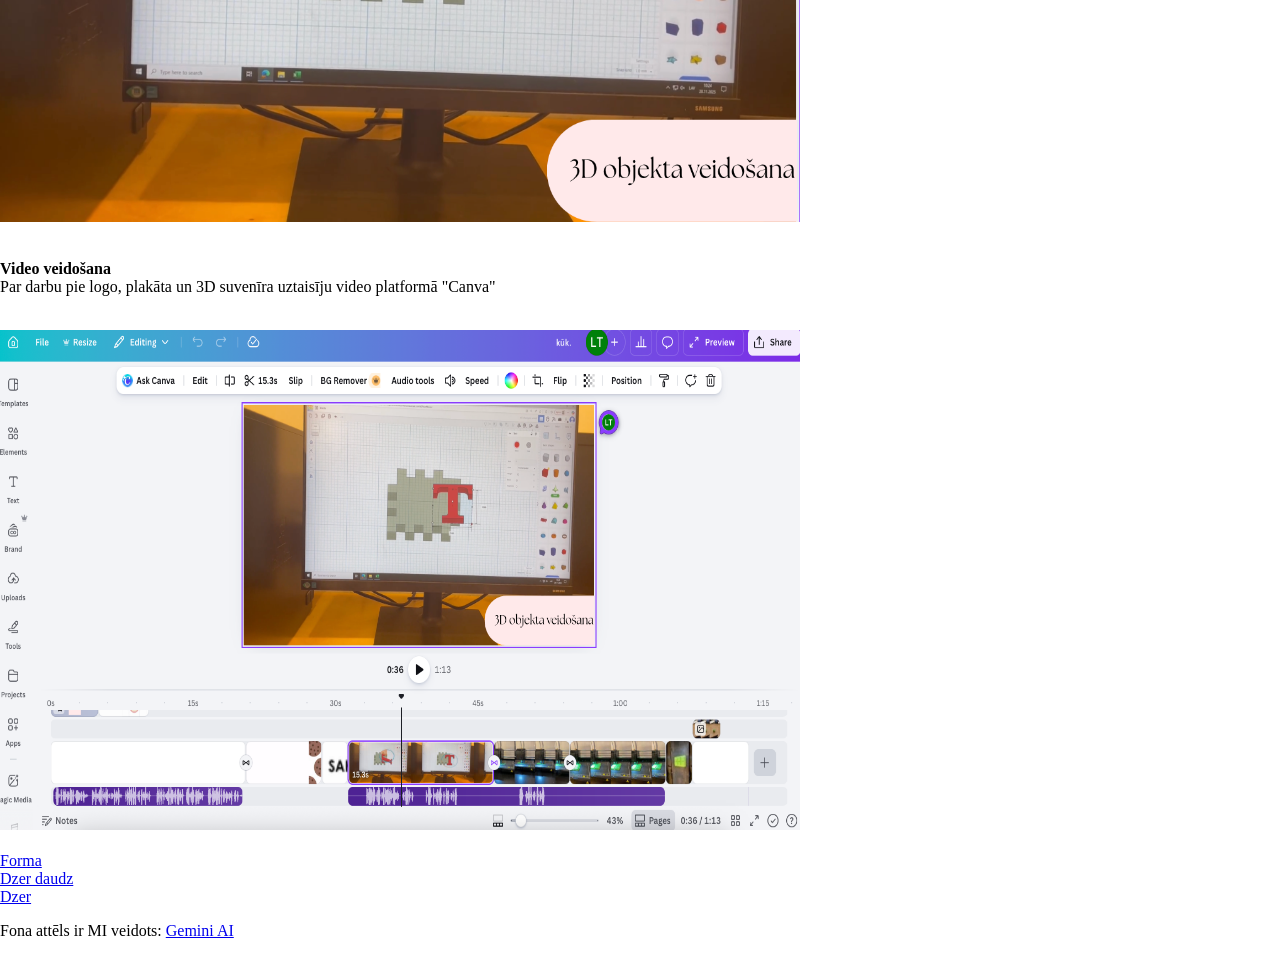
==== commit c18e8676: "Update index.html" ====
--- a/public_html/index.html
+++ b/public_html/index.html
@@ -63,7 +63,7 @@
         <br>
 <br>
 <br>
-   <title>   <h1><center>Mans datorikas portfolio</center></h1></title></head>
+      <h1><center>Mans datorikas portfolio</center></h1></head>
     <body>
         <p id="inkscape"><div><b>Inkscape</b><br>Izmantoju attēlapstrādes programmu "Inkscape", lai rediģētu attēlus un izveidotu plakātu un logo.</p><br>
                  <img src="images/plakats.png" alt="" width="500" height="650"/></div><br>
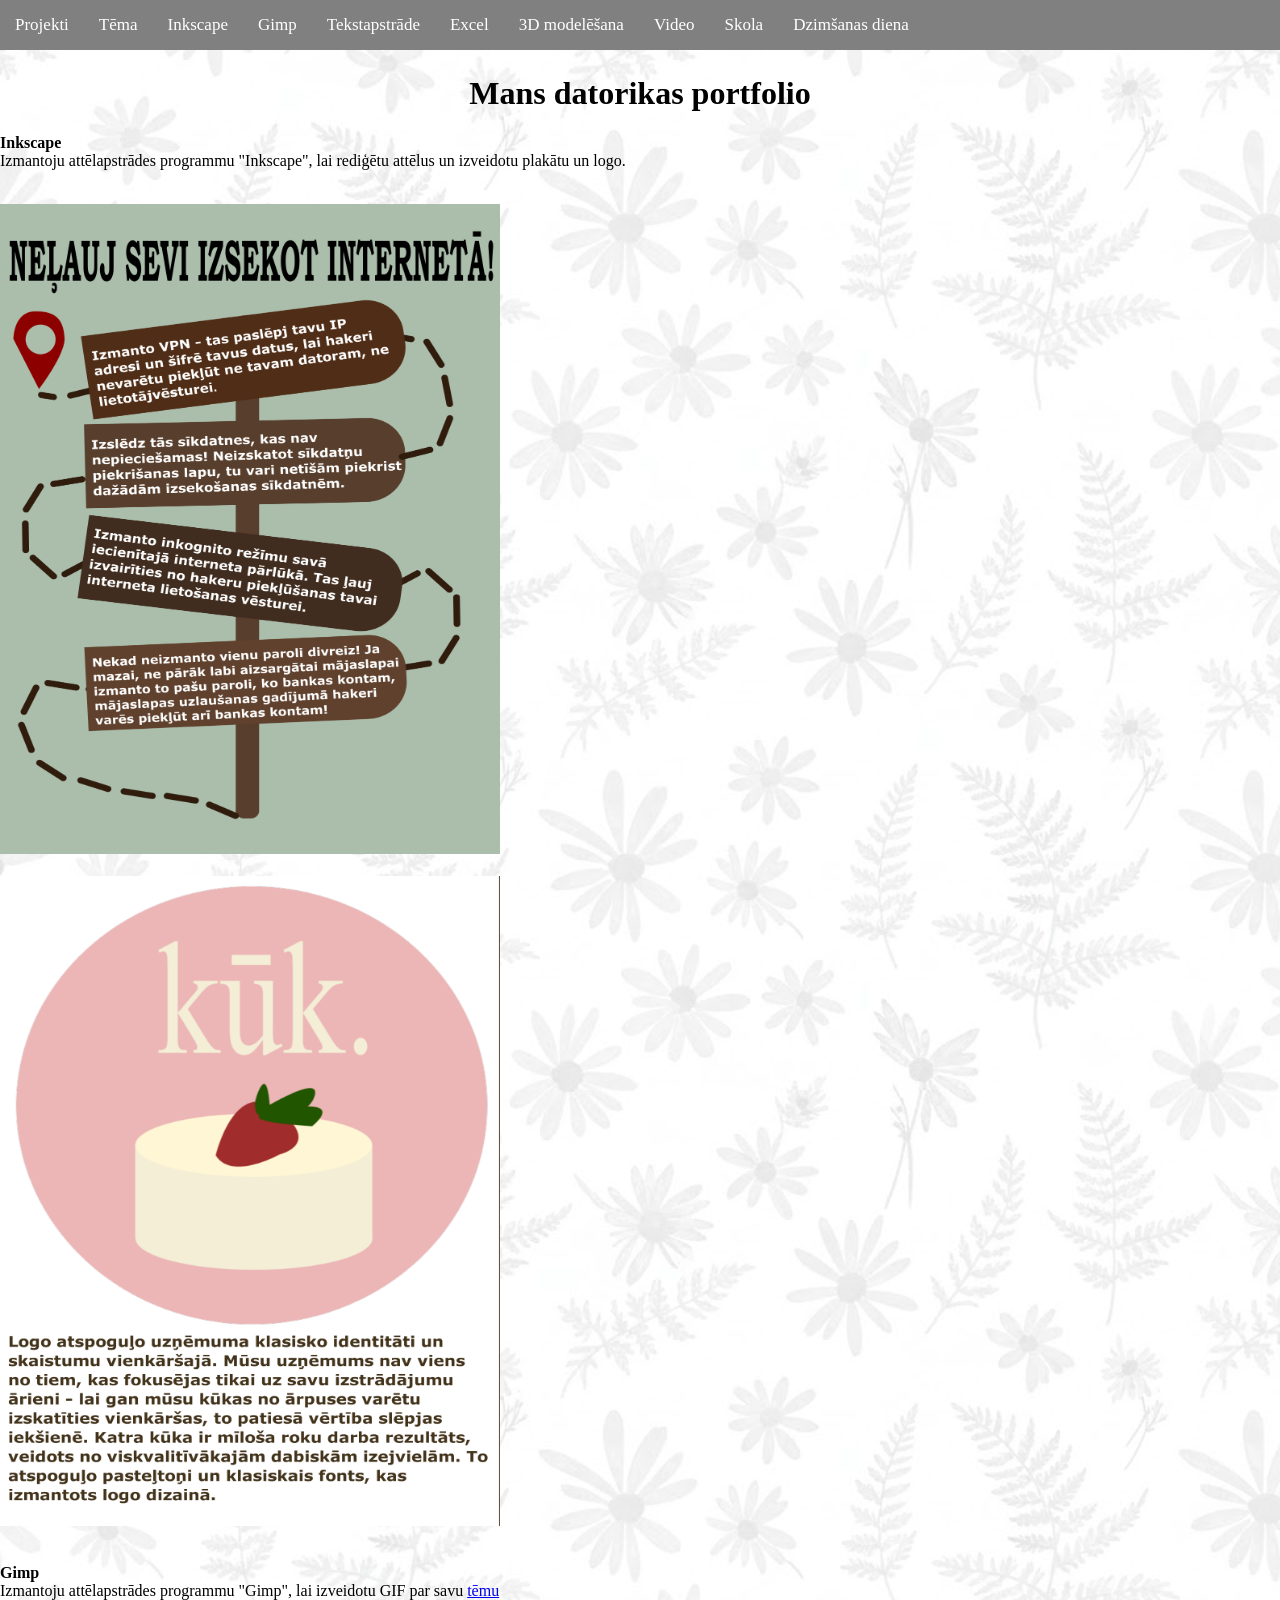
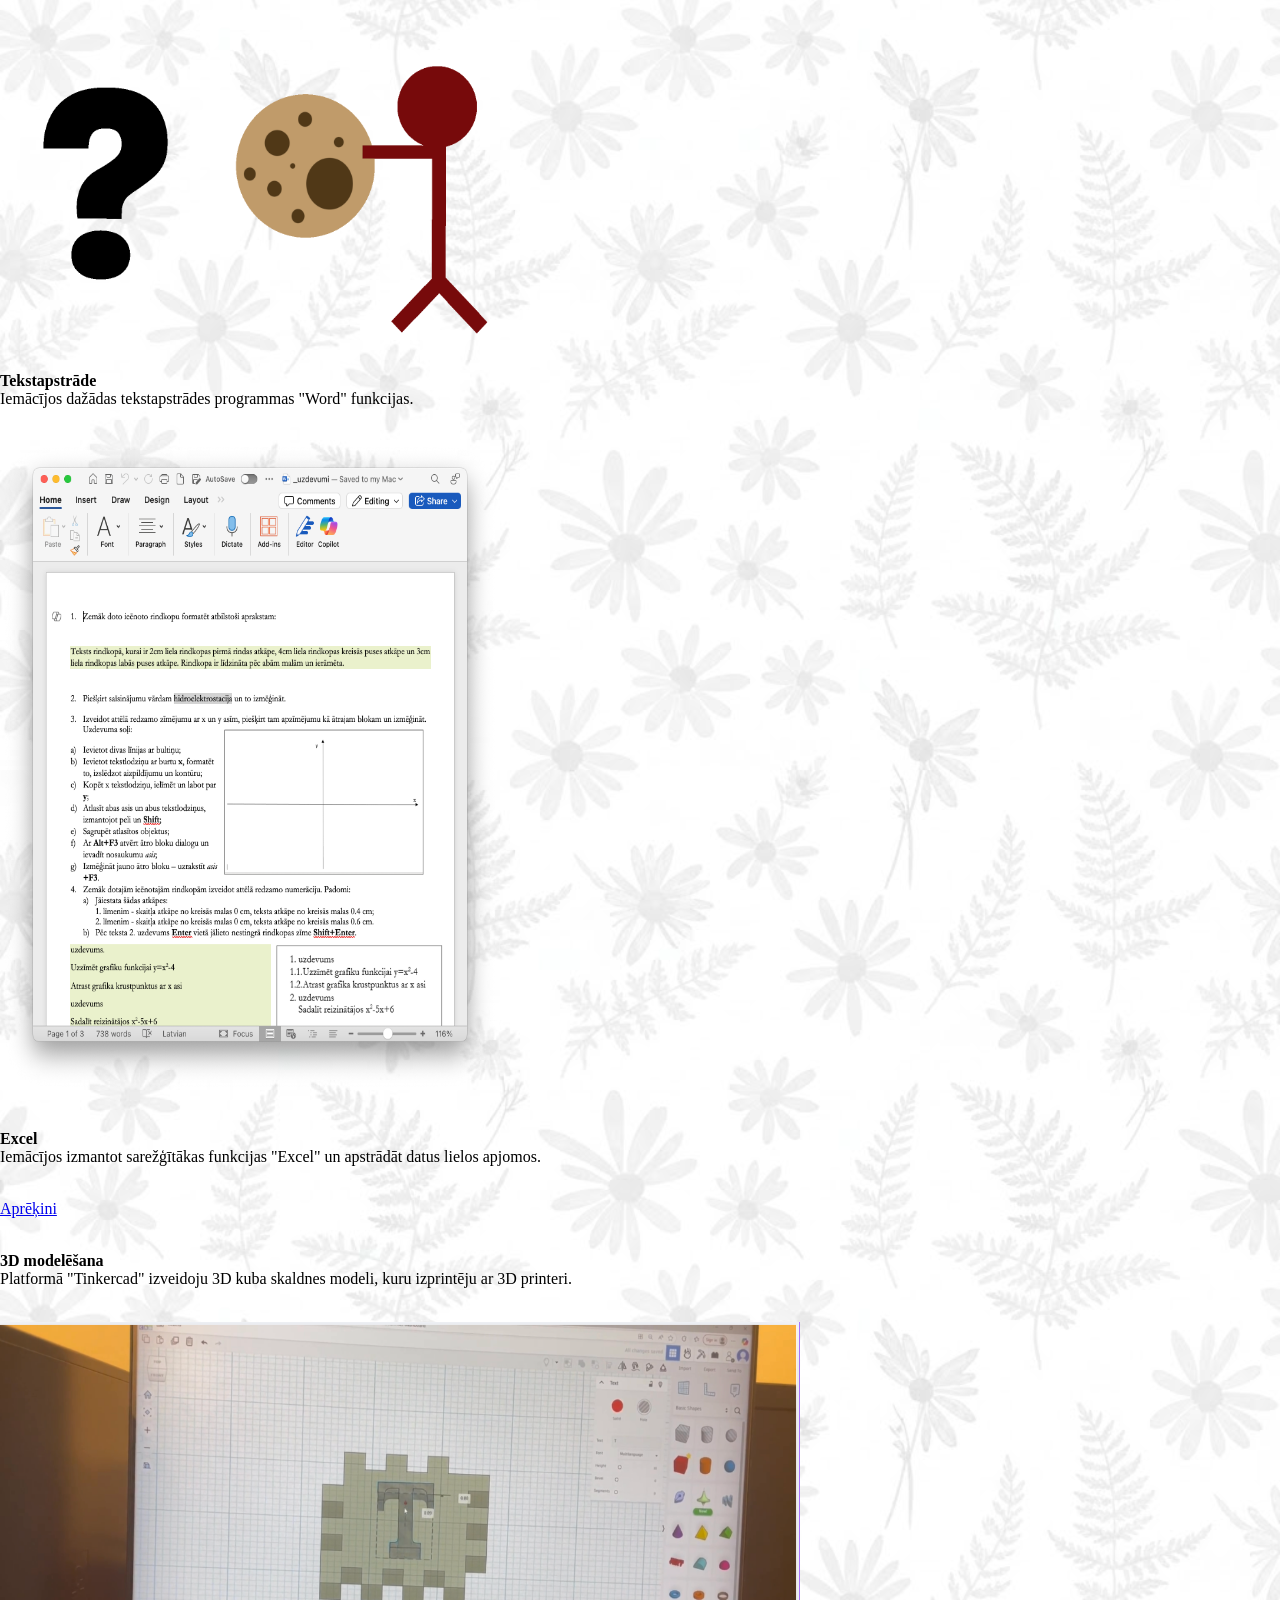
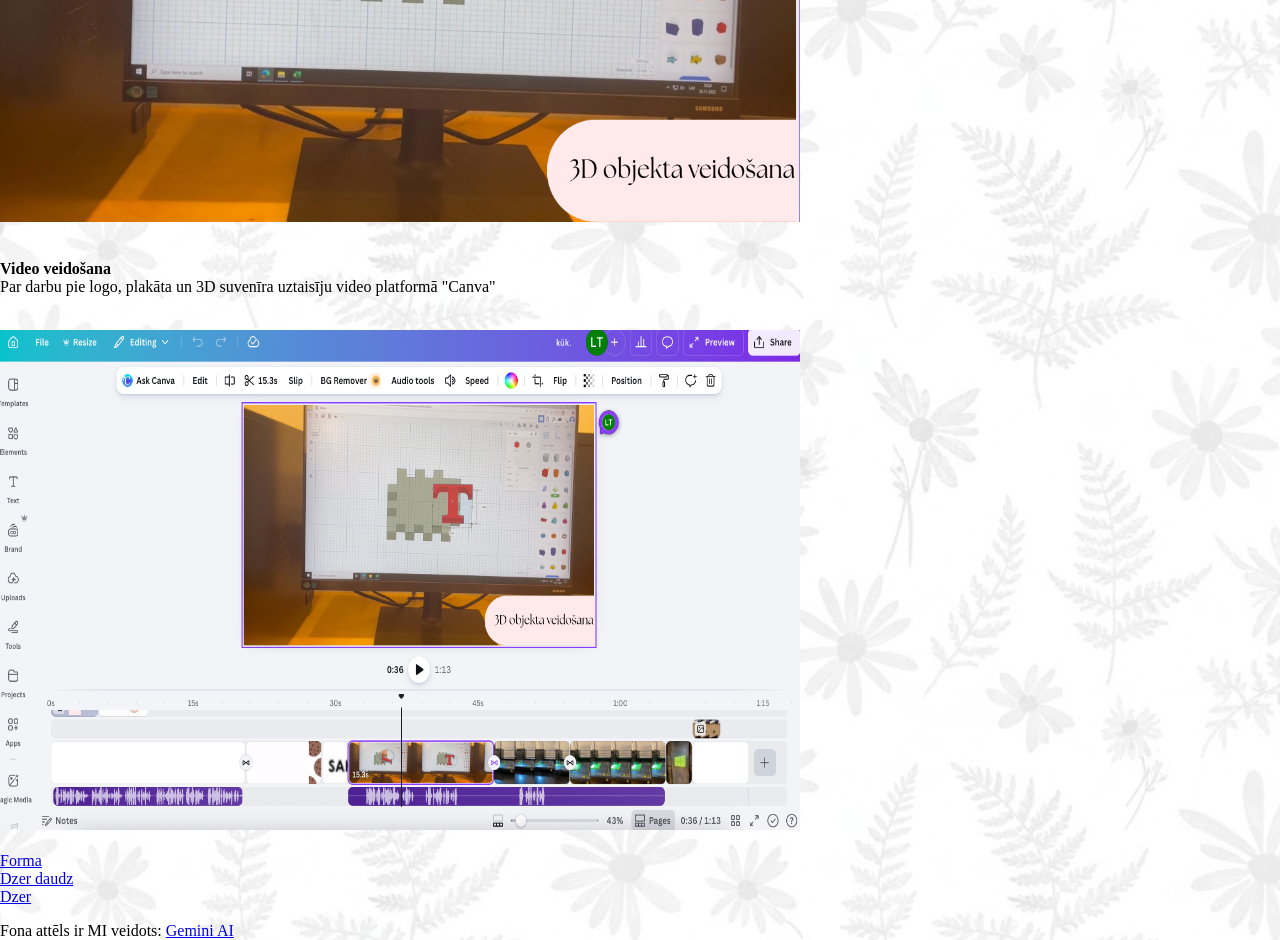
==== commit b2ee3e9c: "Update index.html" ====
--- a/public_html/index.html
+++ b/public_html/index.html
@@ -1,7 +1,7 @@
 <!DOCTYPE html>
 <html>
         <head>
-        <link rel="stylesheet" href="/css/mansstils.css">
+        <link rel="stylesheet" href="css/mansstils.css">
          <meta charset="UTF-8">
          <style>
          body {background-image: url("/images/back.png");}
--- a/public_html/css/mansstils.css
+++ b/public_html/css/mansstils.css
@@ -0,0 +1,46 @@
+/*
+Click nbfs://nbhost/SystemFileSystem/Templates/Licenses/license-default.txt to change this license
+Click nbfs://nbhost/SystemFileSystem/Templates/ClientSide/css.css to edit this template
+*/
+/* 
+    Created on : Mar 19, 2026, 2:31:12 PM
+    Author     : atolbert
+*/
+html, body {
+    height: 100%;
+    margin: 0;
+    padding: 0;
+}
+body {
+    background-image: url(../images/back.png) !important;
+    background-size: cover;
+    background-position: center;
+    background-repeat:repeat;
+    min-height: 100vh;
+    margin: 0;
+    background-color: gainsboro; 
+}
+h1 {
+    color: black;
+}
+html{
+    scroll-behavior: smooth;
+}
+#inkscape {
+    scroll-margin-top: 100px;
+}
+#gimp {
+    scroll-margin-top: 100px;
+}
+#text {
+    scroll-margin-top: 100px;
+}
+#excel {
+    scroll-margin-top: 100px;
+}
+#trisd {
+    scroll-margin-top: 100px;
+}
+#video {
+    scroll-margin-top: 100px;
+}
